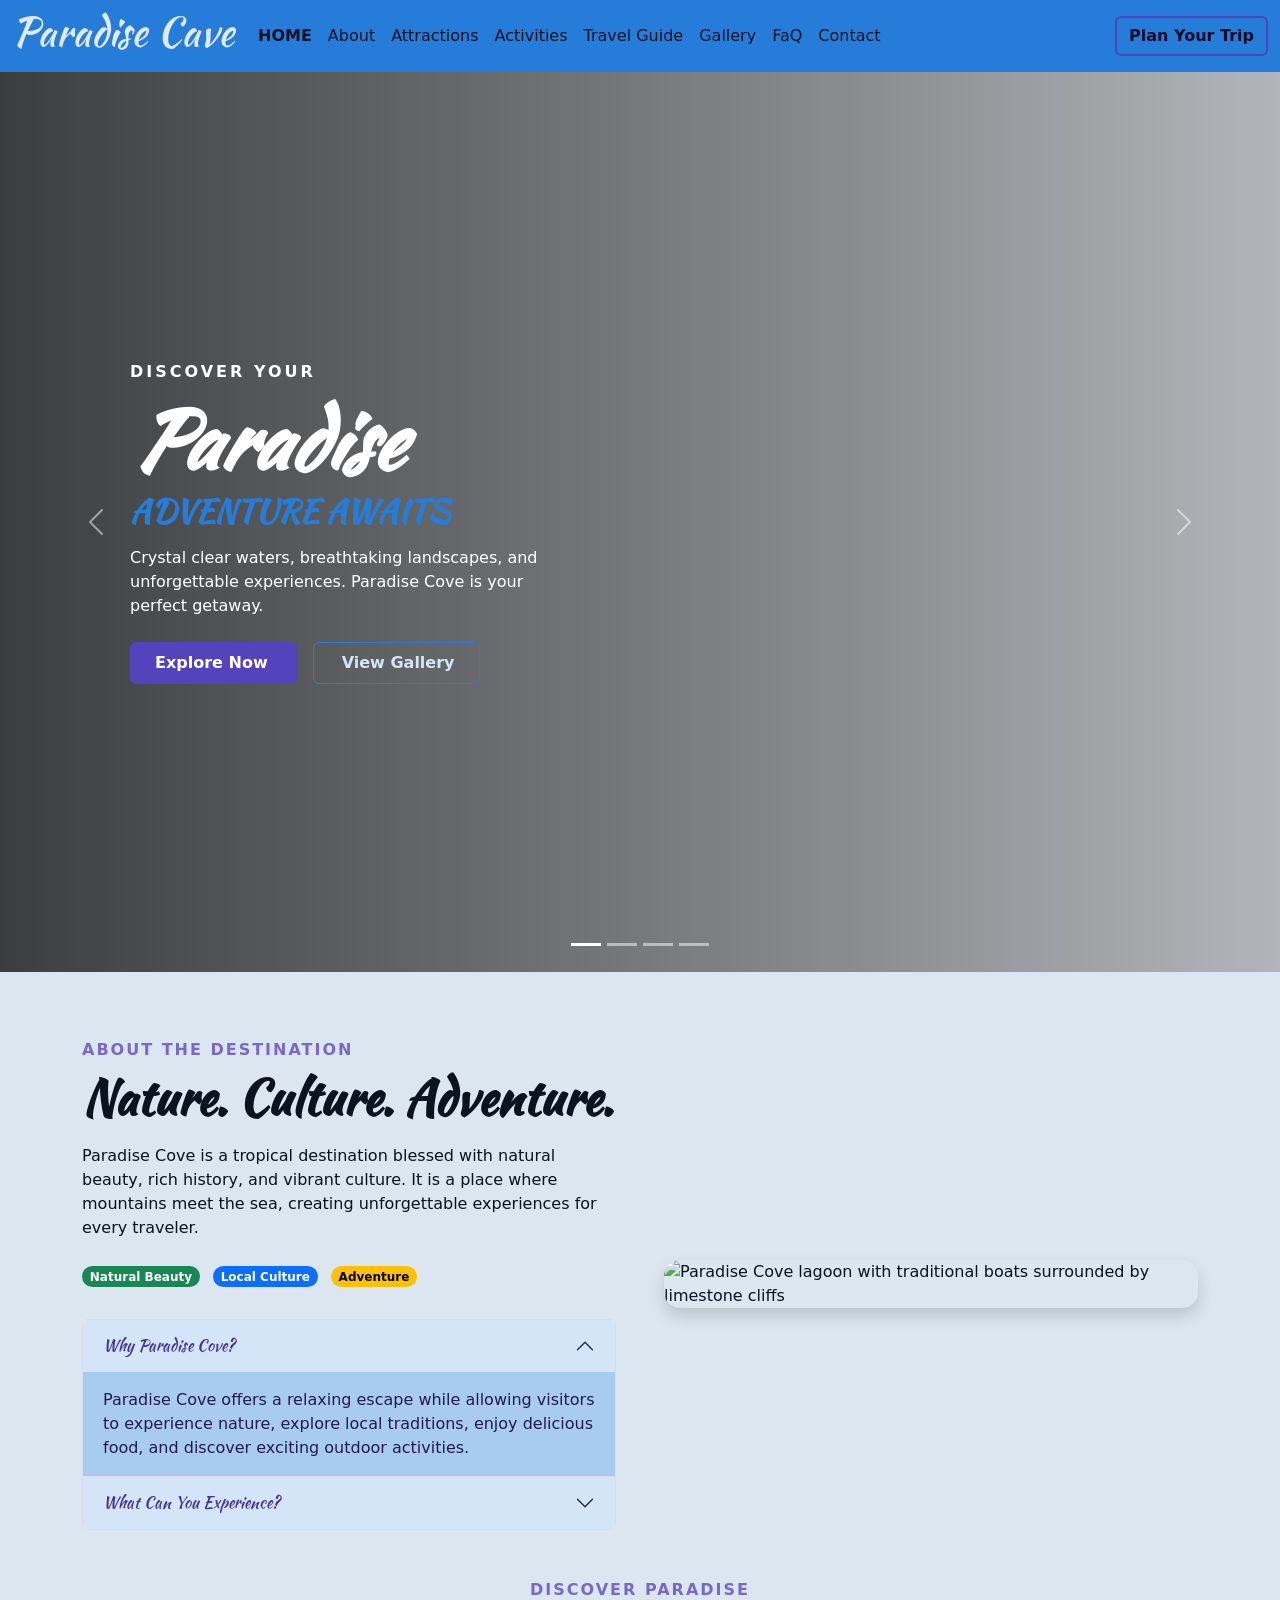
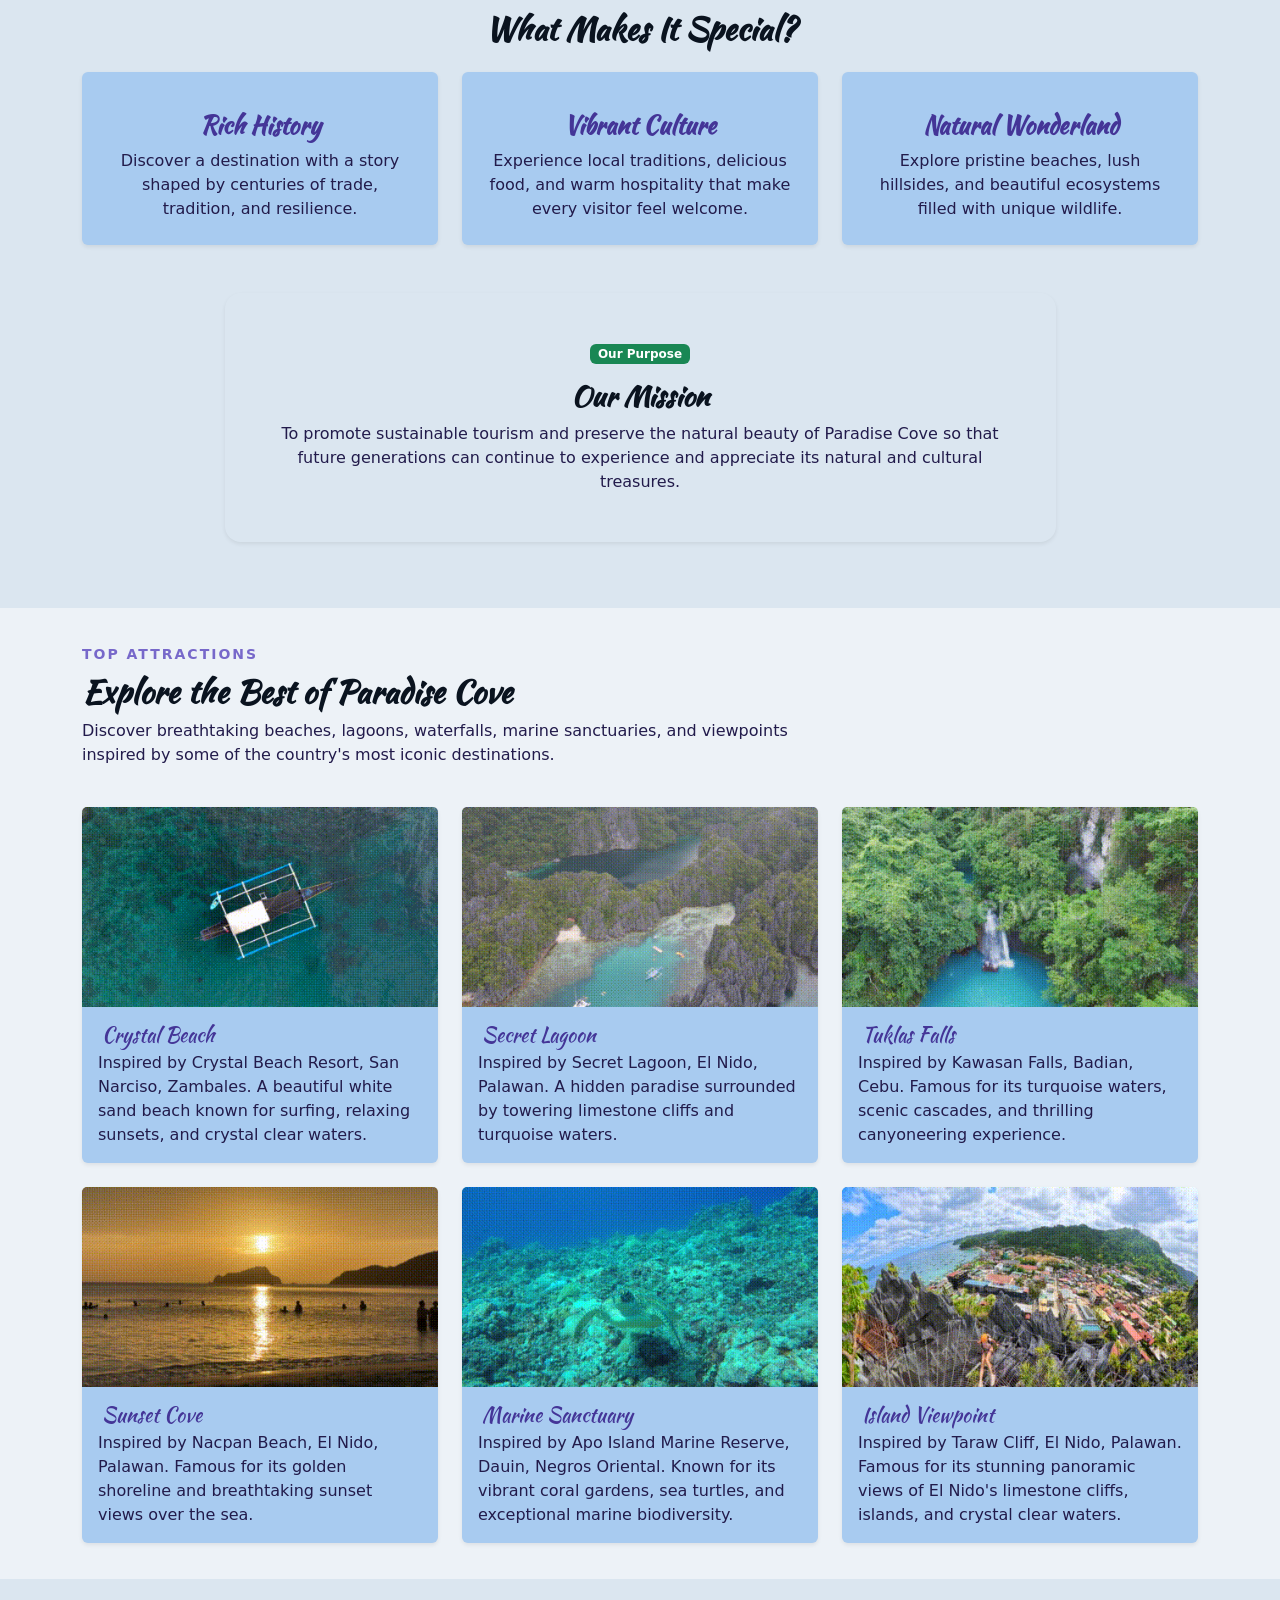
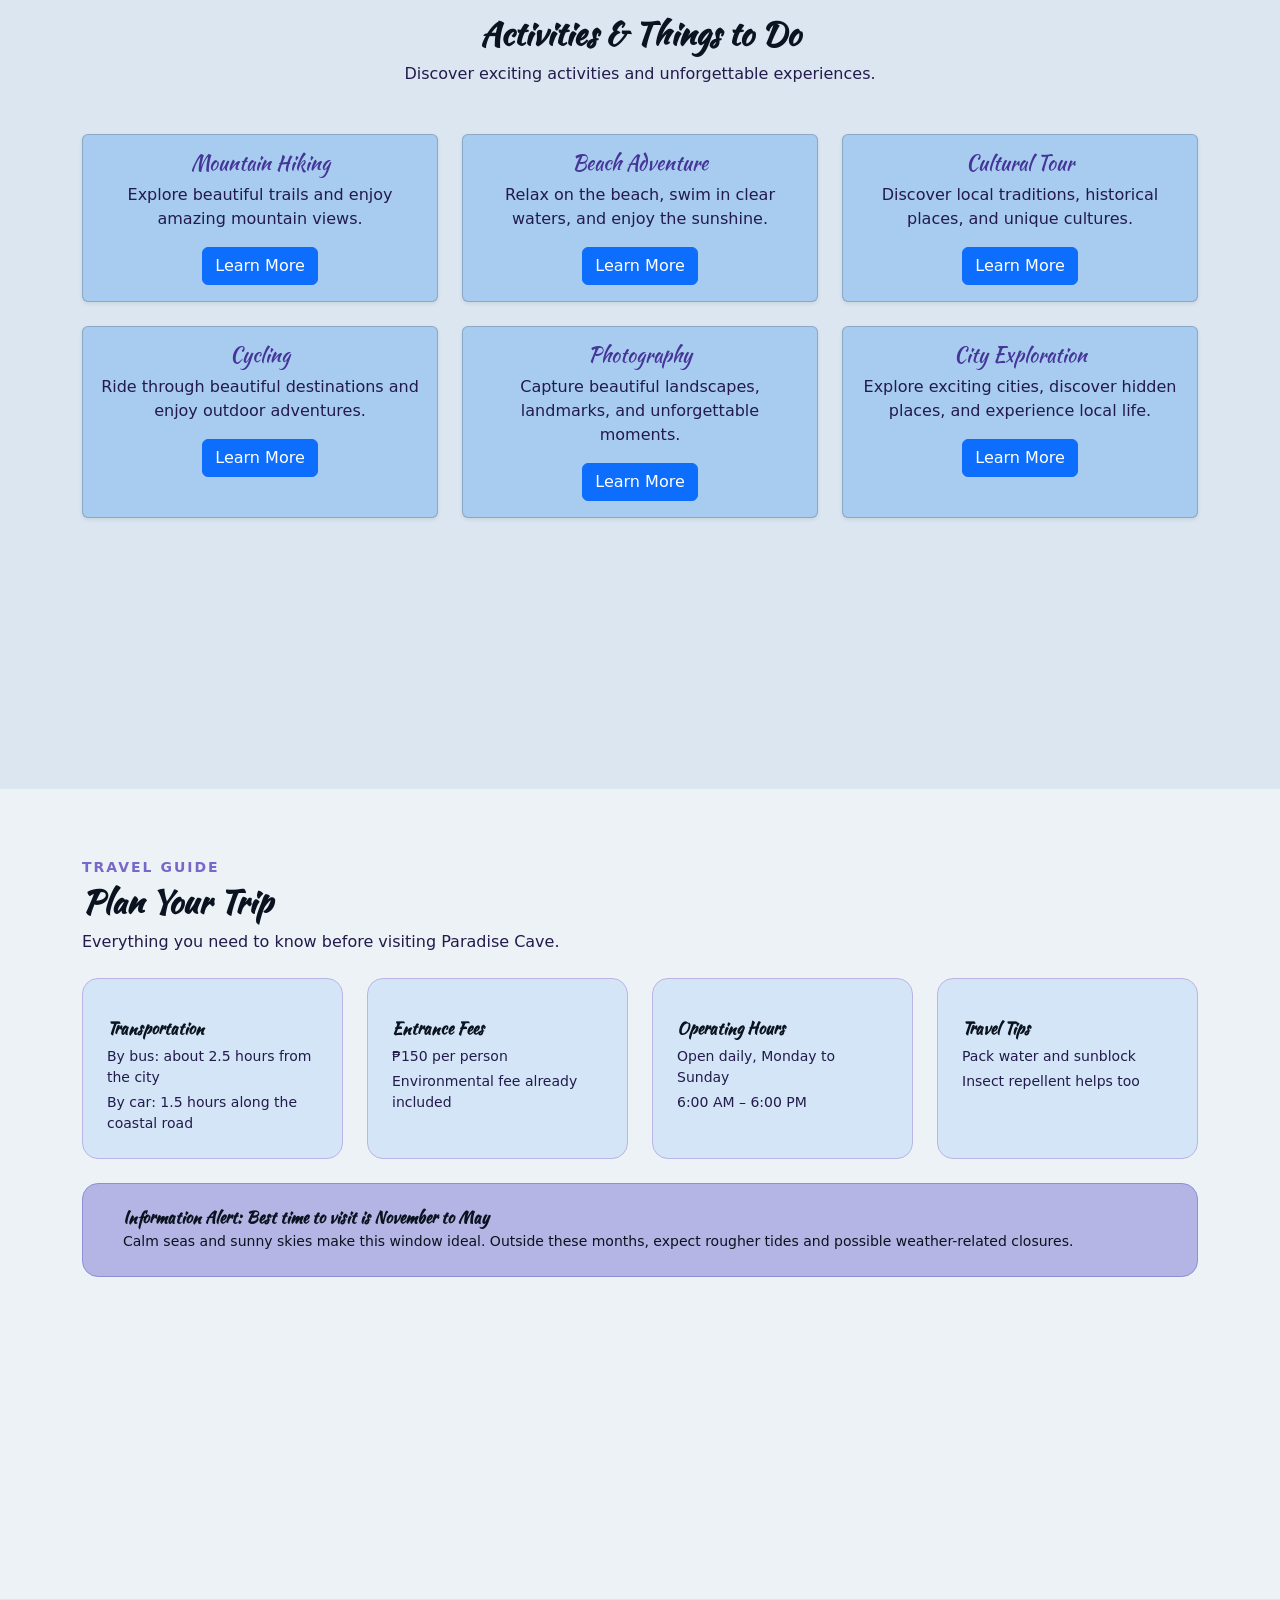
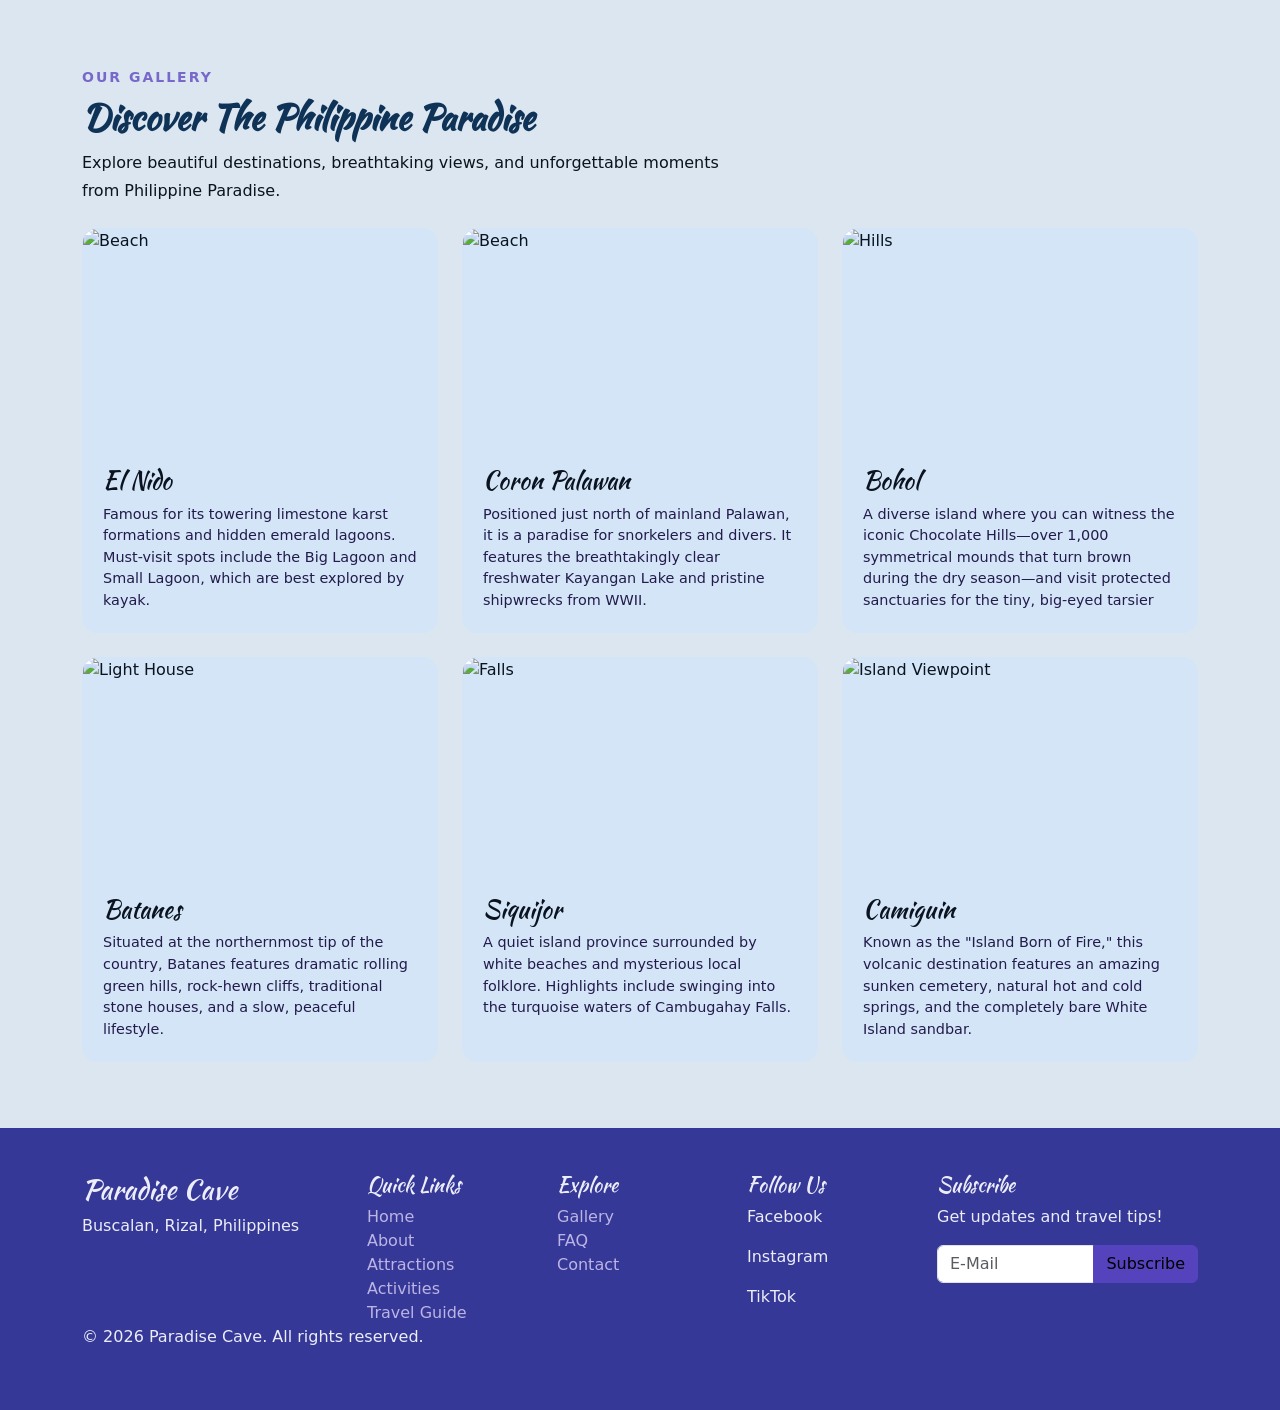
==== CCS114MidtermLabGrp2/index.html @ aa8735bf "that code push could have been anything (stressed)" ====
<!doctype html>
<html lang="en">
  <head>
    <meta charset="UTF-8" />
    <meta name="viewport" content="width=device-width, initial-scale=1.0" />
    <link
      href="https://cdn.jsdelivr.net/npm/bootstrap@5.3.8/dist/css/bootstrap.min.css"
      rel="stylesheet"
      integrity="sha384-sRIl4kxILFvY47J16cr9ZwB07vP4J8+LH7qKQnuqkuIAvNWLzeN8tE5YBujZqJLB"
      crossorigin="anonymous"
    />
    <link rel="stylesheet" href="style.css" />


    <title>TOURISM WEBSITE</title>
  </head>
  <body>


   <header class="sticky-top">
      <nav class="navbar navbar-expand-lg bg-body-tertiary">
        <div class="container-fluid">
          <!-- Brand -->
          <h1 class="brand-name">Paradise Cave</h1>


          <!-- Burger Menu -->
          <button
            class="navbar-toggler"
            type="button"
            data-bs-toggle="collapse"
            data-bs-target="#navbarSupportedContent"
            aria-controls="navbarSupportedContent"
            aria-expanded="false"
            aria-label="Toggle navigation"
          >
            <span class="navbar-toggler-icon"></span>
          </button>


          <!-- Navigation -->
          <div class="collapse navbar-collapse" id="navbarSupportedContent">
            <ul class="navbar-nav me-auto mb-2 mb-lg-0">
              <!--================================
                        NAVIGATION LINKS
                 =====================================-->


              <li class="nav-item">
                <a class="nav-link active" aria-current="page" href="#Home">
                  HOME
                </a>
              </li>


              <li class="nav-item">
                <a class="nav-link" href="#about"> About </a>
              </li>


              <li class="nav-item">
                <a class="nav-link" href="#attractions"> Attractions </a>
              </li>


              <li class="nav-item">
                <a class="nav-link" href="#activities"> Activities </a>
              </li>


              <li class="nav-item">
                <a class="nav-link" href="#travel-Guide"> Travel Guide </a>
              </li>


              <li class="nav-item">
                <a class="nav-link" href="#gallery"> Gallery </a>
              </li>


              <li class="nav-item">
                <a class="nav-link" href="#FaQ"> FaQ </a>
              </li>


              <li class="nav-item">
                <a class="nav-link" href="#contact"> Contact </a>
              </li>
            </ul>


            <!--=================================
                    BUTTON PLAN YOUR TRIP
            ======================================-->
            <button
              class="btn btn-outline-success"
              type="button"
              data-bs-toggle="modal"
              data-bs-target="#planTripModal"
            >
              Plan Your Trip
            </button>
          </div>
        </div>
      </nav>
    </header>


    <!-- PLAN YOUR TRIP MODAL -->
    <div
      class="modal fade"
      id="planTripModal"
      tabindex="-1"
      aria-labelledby="planTripModalLabel"
      aria-hidden="true"
    >
      <div class="modal-dialog modal-lg modal-dialog-centered">
        <div class="modal-content">
          <!-- Modal Header -->
          <div class="modal-header">
            <h2 class="modal-title" id="planTripModalLabel">
              <i class="bi bi-calendar-check me-1"></i>Plan Your Visit
            </h2>


            <button
              type="button"
              class="btn-close"
              data-bs-dismiss="modal"
              aria-label="Close"
            ></button>
          </div>


          <!-- Modal Body -->
          <div class="modal-body">
            <p class="text-muted mb-4">
              Plan your visit to Paradise Cave by filling out the form below.
            </p>


            <form>
              <!-- Full Name -->
              <div class="mb-3">
                <label for="fullName" class="form-label"> Full Name </label>


                <input
                  type="text"
                  class="form-control"
                  id="fullName"
                  placeholder="Enter your full name"
                  required
                />
              </div>


              <!-- Email -->
              <div class="mb-3">
                <label for="email" class="form-label"> Email Address </label>


                <input
                  type="email"
                  class="form-control"
                  id="email"
                  placeholder="example@gmail.com"
                  required
                />
              </div>


              <!-- Date and Visitors -->
              <div class="row">
                <!-- Visit Date -->
                <div class="col-md-6 mb-3">
                  <label for="visitDate" class="form-label">
                    Date of Visit
                  </label>


                  <input
                    type="date"
                    class="form-control"
                    id="visitDate"
                    required
                  />
                </div>


                <!-- Number of Visitors -->
                <div class="col-md-6 mb-3">
                  <label for="visitors" class="form-label">
                    Number of Visitors
                  </label>


                  <select class="form-select" id="visitors" required>
                    <option value="" selected disabled>Select number</option>
                    <option value="1">1 Visitor</option>
                    <option value="2">2 Visitors</option>
                    <option value="3">3 Visitors</option>
                    <option value="4">4 Visitors</option>
                    <option value="5">5 Visitors</option>
                    <option value="6">6+ Visitors</option>
                  </select>
                </div>
              </div>


              <!-- Visit Type -->
              <div class="mb-3">
                <label for="visitType" class="form-label"> Visit Type </label>


                <select class="form-select" id="visitType" required>
                  <option value="" selected disabled>Select visit type</option>
                  <option value="day-tour">Day Tour</option>
                  <option value="group-tour">Group Tour</option>
                  <option value="family-trip">Family Trip</option>
                </select>
              </div>


              <!-- Activities -->
              <div class="mb-3">
                <label class="form-label">
                  Activities You Are Interested In
                </label>


                <div class="row">
                  <!-- Mountain Hiking -->
                  <div class="col-12 col-lg-4 mb-2">
                    <div class="form-check">
                      <input
                        class="form-check-input"
                        type="checkbox"
                        value="Mountain Hiking"
                        id="mountainHiking"
                      />
                      <label class="form-check-label" for="mountainHiking">
                        Mountain Hiking
                      </label>
                    </div>
                  </div>


                  <!-- Beach Adventure -->
                  <div class="col-12 col-lg-4 mb-2">
                    <div class="form-check">
                      <input
                        class="form-check-input"
                        type="checkbox"
                        value="Beach Adventure"
                        id="beachAdventure"
                      />
                      <label class="form-check-label" for="beachAdventure">
                        Beach Adventure
                      </label>
                    </div>
                  </div>


                  <!-- Cultural Tour -->
                  <div class="col-12 col-lg-4 mb-2">
                    <div class="form-check">
                      <input
                        class="form-check-input"
                        type="checkbox"
                        value="Cultural Tour"
                        id="culturalTour"
                      />
                      <label class="form-check-label" for="culturalTour">
                        Cultural Tour
                      </label>
                    </div>
                  </div>


                  <!-- Cycling -->
                  <div class="col-12 col-lg-4 mb-2">
                    <div class="form-check">
                      <input
                        class="form-check-input"
                        type="checkbox"
                        value="Cycling"
                        id="cycling"
                      />
                      <label class="form-check-label" for="cycling">
                        Cycling
                      </label>
                    </div>
                  </div>


                  <!-- Photography -->
                  <div class="col-12 col-lg-4 mb-2">
                    <div class="form-check">
                      <input
                        class="form-check-input"
                        type="checkbox"
                        value="Photography"
                        id="photography"
                      />
                      <label class="form-check-label" for="photography">
                        Photography
                      </label>
                    </div>
                  </div>


                  <!-- City Exploration -->
                  <div class="col-12 col-lg-4 mb-2">
                    <div class="form-check">
                      <input
                        class="form-check-input"
                        type="checkbox"
                        value="City Exploration"
                        id="cityExploration"
                      />
                      <label class="form-check-label" for="cityExploration">
                        City Exploration
                      </label>
                    </div>
                  </div>
                </div>
              </div>


              <!-- Submit Button -->
              <div class="text-end">
                <button type="submit" class="btn btn-success">
                  Book Your Visit
                </button>
              </div>
            </form>
          </div>


          <!-- Modal Footer -->
          <div class="modal-footer">
            <small class="text-muted">
              Thank you for planning your visit to Paradise Cave!
            </small>
          </div>
        </div>
      </div>
    </div>

<!-- HERO CAROUSEL -->
  <section id="heroCarousel" class="carousel slide" data-bs-ride="carousel">
      <div class="carousel-indicators">
        <button
          type="button"
          data-bs-target="#heroCarousel"
          data-bs-slide-to="0"
          class="active"
        ></button>
        <button
          type="button"
          data-bs-target="#heroCarousel"
          data-bs-slide-to="1"
        ></button>
        <button
          type="button"
          data-bs-target="#heroCarousel"
          data-bs-slide-to="2"
        ></button>
        <button
          type="button"
          data-bs-target="#heroCarousel"
          data-bs-slide-to="3"
        ></button>
      </div>


<!-- First -->
      <div class="carousel-inner">
        <div class="carousel-item active">
          <div
            class="d-flex align-items-center"
            style="
              height: 100vh;
              min-height: 620px;
              background-image:
                linear-gradient(
                  90deg,
                  rgba(0, 0, 0, 0.75),
                  rgba(0, 0, 0, 0.25)
                ),
                url(&quot;https://i.pinimg.com/1200x/9f/d9/a9/9fd9a93112c286a8c7a8b8ff5684eb08.jpg&quot;);
              background-size: cover;
              background-position: center;
            "
          >
            <div class="container">
              <div class="col-lg-6 text-white ps-lg-5">
                <p
                  class="text-uppercase fw-semibold mb-2"
                  style="letter-spacing: 3px"
                >
                  Discover Your
                </p>
                <h1 class="display-1 fw-bold fst-italic mb-1">Paradise</h1>
                <h2 class="text-info text-uppercase fw-bold mb-3">
                  Adventure Awaits
                </h2>
                <p class="mb-4 col-10">
                  Crystal clear waters, breathtaking landscapes, and
                  unforgettable experiences. Paradise Cove is your perfect
                  getaway.
                </p>
                <div class="d-flex flex-wrap gap-3">
                  <a
                    href="#"
                    class="btn btn-info text-white fw-semibold px-4 py-2"
                    >Explore Now <i class="bi bi-arrow-right-short ms-1"></i
                  ></a>
                  <a
                    href="#"
                    class="btn btn-outline-light fw-semibold px-4 py-2"
                    ><i class="bi bi-play-circle me-1"></i> View Gallery</a
                  >
                </div>
              </div>
            </div>
          </div>
        </div>
<!-- Second -->
        <div class="carousel-item">
          <div
            class="d-flex align-items-center"
            style="
              height: 100vh;
              min-height: 620px;
              background-image:
                linear-gradient(
                  90deg,
                  rgba(0, 0, 0, 0.75),
                  rgba(0, 0, 0, 0.25)
                ),
                url(&quot;https://i.pinimg.com/736x/b2/21/4a/b2214a531cd3a939987dd2c19808f76a.jpg&quot;);
              background-size: cover;
              background-position: center;
            "
          >
            <div class="container">
              <div class="col-lg-6 text-white ps-lg-5">
                <p
                  class="text-uppercase fw-semibold mb-2"
                  style="letter-spacing: 3px"
                >
                  Discover Your
                </p>
                <h1 class="display-1 fw-bold fst-italic mb-1">Escape</h1>
                <h2 class="text-info text-uppercase fw-bold mb-3">
                  The Everyday
                </h2>
                <p class="mb-4 col-10">
                  Hidden coves, swaying palms, and sunsets that stay with you
                  long after you leave.
                </p>
                <div class="d-flex flex-wrap gap-3">
                  <a
                    href="#"
                    class="btn btn-info text-white fw-semibold px-4 py-2"
                    >Explore Now <i class="bi bi-arrow-right-short ms-1"></i
                  ></a>
                  <a
                    href="#"
                    class="btn btn-outline-light fw-semibold px-4 py-2"
                    ><i class="bi bi-play-circle me-1"></i> View Gallery</a
                  >
                </div>
              </div>
            </div>
          </div>
        </div>


<!-- Third -->
        <div class="carousel-item">
          <div
            class="d-flex align-items-center"
            style="
              height: 100vh;
              min-height: 620px;
              background-image:
                linear-gradient(
                  90deg,
                  rgba(0, 0, 0, 0.75),
                  rgba(0, 0, 0, 0.25)
                ),
                url(&quot;https://i.pinimg.com/1200x/45/91/43/4591437c8fe04816944a9ae5c7d2e39c.jpg&quot;);
              background-size: cover;
              background-position: center;
            "
          >
            <div class="container">
              <div class="col-lg-6 text-white ps-lg-5">
                <p
                  class="text-uppercase fw-semibold mb-2"
                  style="letter-spacing: 3px"
                >
                  Discover Your
                </p>
                <h1 class="display-1 fw-bold fst-italic mb-1">Wonder</h1>
                <h2 class="text-info text-uppercase fw-bold mb-3">
                  Explore The Coast
                </h2>
                <p class="mb-4 col-10">
                  Turquoise lagoons and limestone cliffs waiting to be explored,
                  one adventure at a time.
                </p>
                <div class="d-flex flex-wrap gap-3">
                  <a
                    href="#"
                    class="btn btn-info text-white fw-semibold px-4 py-2"
                    >Explore Now <i class="bi bi-arrow-right-short ms-1"></i
                  ></a>
                  <a
                    href="#"
                    class="btn btn-outline-light fw-semibold px-4 py-2"
                    ><i class="bi bi-play-circle me-1"></i> View Gallery</a
                  >
                </div>
              </div>
            </div>
          </div>
        </div>


<!-- Fourth -->
        <div class="carousel-item">
          <div
            class="d-flex align-items-center"
            style="
              height: 100vh;
              min-height: 620px;
              background-image:
                linear-gradient(
                  90deg,
                  rgba(0, 0, 0, 0.75),
                  rgba(0, 0, 0, 0.25)
                ),
                url(&quot;https://i.pinimg.com/1200x/18/bd/d1/18bdd13e7f1ac365ef3ff3365be092a0.jpg&quot;);
              background-size: cover;
              background-position: center;
            "
          >
            <div class="container">
              <div class="col-lg-6 text-white ps-lg-5">
                <p
                  class="text-uppercase fw-semibold mb-2"
                  style="letter-spacing: 3px"
                >
                  Discover Your
                </p>
                <h1 class="display-1 fw-bold fst-italic mb-1">Serenity</h1>
                <h2 class="text-info text-uppercase fw-bold mb-3">
                  Island Life Awaits
                </h2>
                <p class="mb-4 col-10">
                  Slow down, breathe deep, and let the island rhythm carry you
                  away.
                </p>
                <div class="d-flex flex-wrap gap-3">
                  <a
                    href="#"
                    class="btn btn-info text-white fw-semibold px-4 py-2"
                    >Explore Now <i class="bi bi-arrow-right-short ms-1"></i
                  ></a>
                  <a
                    href="#"
                    class="btn btn-outline-light fw-semibold px-4 py-2"
                    ><i class="bi bi-play-circle me-1"></i> View Gallery</a
                  >
                </div>
              </div>
            </div>
          </div>
        </div>
      </div>


      <button
        class="carousel-control-prev"
        type="button"
        data-bs-target="#heroCarousel"
        data-bs-slide="prev"
      >
        <span class="carousel-control-prev-icon"></span>
      </button>
      <button
        class="carousel-control-next"
        type="button"
        data-bs-target="#heroCarousel"
        data-bs-slide="next"
      >
        <span class="carousel-control-next-icon"></span>
      </button>
    </section>

<!-- ABOUT -->
<section id="about" class="py-5">
      <div class="container">
        <!-- ABOUT INTRO -->
        <div class="row align-items-center g-5 mb-5">
          <!-- LEFT: TEXT -->
          <div class="col-lg-6">
            <p class="sect-head eyebrow mb-2">About the Destination</p>


            <h1 class="hero-heading display-5 fw-bold mb-3">
              Nature. Culture. Adventure.
            </h1>


            <p class="hero-copy mb-4">
              Paradise Cove is a tropical destination blessed with natural
              beauty, rich history, and vibrant culture. It is a place where
              mountains meet the sea, creating unforgettable experiences for
              every traveler.
            </p>


            <!-- Bootstrap Badges -->
            <div class="mb-4">
              <span class="badge rounded-pill text-bg-success me-2 mb-2">
                Natural Beauty
              </span>


              <span class="badge rounded-pill text-bg-primary me-2 mb-2">
                Local Culture
              </span>


              <span class="badge rounded-pill text-bg-warning mb-2">
                Adventure
              </span>
            </div>


            <!-- Bootstrap Accordion -->
            <div class="accordion" id="aboutAccordion">
              <div class="accordion-item">
                <h2 class="accordion-header">
                  <button
                    class="accordion-button"
                    type="button"
                    data-bs-toggle="collapse"
                    data-bs-target="#whyVisit"
                  >
                    Why Paradise Cove?
                  </button>
                </h2>


                <div
                  id="whyVisit"
                  class="accordion-collapse collapse show"
                  data-bs-parent="#aboutAccordion"
                >
                  <div class="accordion-body">
                    Paradise Cove offers a relaxing escape while allowing
                    visitors to experience nature, explore local traditions,
                    enjoy delicious food, and discover exciting outdoor
                    activities.
                  </div>
                </div>
              </div>


              <div class="accordion-item">
                <h2 class="accordion-header">
                  <button
                    class="accordion-button collapsed"
                    type="button"
                    data-bs-toggle="collapse"
                    data-bs-target="#experience"
                  >
                    What Can You Experience?
                  </button>
                </h2>


                <div
                  id="experience"
                  class="accordion-collapse collapse"
                  data-bs-parent="#aboutAccordion"
                >
                  <div class="accordion-body">
                    Visitors can enjoy beaches, scenic landscapes, cultural
                    experiences, local cuisine, and outdoor adventures
                    surrounded by beautiful tropical scenery.
                  </div>
                </div>
              </div>
            </div>
          </div>


          <!-- RIGHT: IMAGE -->
          <div class="col-lg-6">
            <div class="hero-img-wrap">
              <img
                src="https://images.unsplash.com/photo-1518509562904-e7ef99cdcc86?auto=format&fit=crop&w=1000&q=80"
                class="img-fluid rounded-4 shadow"
                alt="Paradise Cove lagoon with traditional boats surrounded by limestone cliffs"
              />
            </div>
          </div>
        </div>


        <!-- ================= HIGHLIGHTS ================= -->
        <div class="text-center mb-4">
          <p class="sect-head eyebrow mb-2">Discover Paradise</p>
          <h2 class="fw-bold">What Makes It Special?</h2>
        </div>


        <div class="row g-4">
          <!-- HISTORY CARD -->
          <div class="col-md-4">
            <div class="card h-100 border-0 shadow-sm highlight-card">
              <div class="card-body text-center p-4">
                <div class="icon-badge mb-3">
                  <i class="bi bi-hourglass-split"></i>
                </div>


                <h4 class="card-title fw-bold">Rich History</h4>


                <p class="text-muted card-text">
                  Discover a destination with a story shaped by centuries of
                  trade, tradition, and resilience.
                </p>
              </div>
            </div>
          </div>


          <!-- CULTURE CARD -->
          <div class="col-md-4">
            <div class="card h-100 border-0 shadow-sm highlight-card">
              <div class="card-body text-center p-4">
                <div class="icon-badge mb-3">
                  <i class="bi bi-people-fill"></i>
                </div>


                <h4 class="card-title fw-bold">Vibrant Culture</h4>


                <p class="text-muted card-text">
                  Experience local traditions, delicious food, and warm
                  hospitality that make every visitor feel welcome.
                </p>
              </div>
            </div>
          </div>


          <!-- NATURE CARD -->
          <div class="col-md-4">
            <div class="card h-100 border-0 shadow-sm highlight-card">
              <div class="card-body text-center p-4">
                <div class="icon-badge mb-3">
                  <i class="bi bi-tree-fill"></i>
                </div>


                <h4 class="card-title fw-bold">Natural Wonderland</h4>


                <p class="text-muted card-text">
                  Explore pristine beaches, lush hillsides, and beautiful
                  ecosystems filled with unique wildlife.
                </p>
              </div>
            </div>
          </div>
        </div>


        <!-- ================= MISSION ================= -->
        <div class="row justify-content-center mt-5">
          <div class="col-lg-9">
            <div
              class="mission-section text-center p-4 p-md-5 rounded-4 shadow-sm"
            >
              <span class="badge text-bg-success mb-3"> Our Purpose </span>


              <h3 class="fw-bold">Our Mission</h3>


              <p class="text-muted mx-auto mb-0">
                To promote sustainable tourism and preserve the natural beauty
                of Paradise Cove so that future generations can continue to
                experience and appreciate its natural and cultural treasures.
              </p>
            </div>
          </div>
        </div>
      </div>
    </section>


 <!-- ATTRACTIONS -->

 <section class="attr" id="attractions">
      <div class="container ">
        <!-- Section heading -->
        <p class="sect-head text-uppercase small fw-semibold mb-2">
          Top Attractions
        </p>
        <div class="row mb-4">
          <div class="col-lg-8">
            <h2 class="fw-bold mb-2">Explore the Best of Paradise Cove</h2>
            <p class="text-muted">
                Discover breathtaking beaches, lagoons, waterfalls, marine sanctuaries,
                and viewpoints inspired by some of the country's most iconic destinations.
                </p>
          </div>
        </div>








        <!-- Attraction cards -->
        <div class="row g-4">
          <!-- Attraction 1 -->
          <div class="col-12 col-md-6 col-lg-4">
            <div class="card h-100 border-0 shadow-sm">
              <image
                 class="card-img-top"
                src="img/crystal-beach.gif">
            </image>
              <div class="card-body">
                <h5 class="card-title mb-1">
                  <i class="bi bi-geo-alt-fill text-info me-1"></i>Crystal Beach
                </h5>
                <p class="card-text text-muted">
                    Inspired by Crystal Beach Resort, San Narciso, Zambales.
                    A beautiful white sand beach known for surfing,
                    relaxing sunsets, and crystal clear waters.
                  </p>
              </div>
            </div>
          </div>








          <!-- Attraction 2 -->
          <div class="col-12 col-md-6 col-lg-4">
            <div class="card h-100 border-0 shadow-sm">
              <image
  class="card-img-top" src="img/secret-lagoon.gif">
</image>
              <div class="card-body">
                <h5 class="card-title mb-1">
                  <i class="bi bi-geo-alt-fill text-info me-1"></i>Secret Lagoon
                </h5>
                <p class="card-text text-muted">
                    Inspired by Secret Lagoon, El Nido, Palawan.
                    A hidden paradise surrounded by towering limestone cliffs and turquoise waters.
                  </p>
              </div>
            </div>
          </div>








          <!-- Attraction 3 -->
          <div class="col-12 col-md-6 col-lg-4">
            <div class="card h-100 border-0 shadow-sm">
              <image
                 class="card-img-top"
                src="img/kawasan-falls.gif">
            </image>
              <div class="card-body">
                <h5 class="card-title mb-1">
                  <i class="bi bi-geo-alt-fill text-info me-1"></i>Tuklas Falls
                </h5>
                <p class="card-text text-muted">
                    Inspired by Kawasan Falls, Badian, Cebu.
                    Famous for its turquoise waters, scenic cascades, and thrilling canyoneering experience.
                    </p>
              </div>
            </div>
          </div>








          <!-- Attraction 4 -->
          <div class="col-12 col-md-6 col-lg-4">
            <div class="card h-100 border-0 shadow-sm">
              <image
                 class="card-img-top"
                src="img/sunset-cove.gif">
            </image>
              <div class="card-body">
                <h5 class="card-title mb-1">
                  <i class="bi bi-geo-alt-fill text-info me-1"></i>Sunset Cove
                </h5>
                <p class="card-text text-muted">
                    Inspired by Nacpan Beach, El Nido, Palawan.
                    Famous for its golden shoreline and breathtaking sunset views over the sea.
                  </p>
              </div>
            </div>
          </div>








          <!-- Attraction 5 -->
          <div class="col-12 col-md-6 col-lg-4">
            <div class="card h-100 border-0 shadow-sm">
              <image
                 class="card-img-top"
                src="img/marine-sanctuary.gif">
            </image>
              <div class="card-body">
                <h5 class="card-title mb-1">
                  <i class="bi bi-geo-alt-fill text-info me-1"></i>Marine
                  Sanctuary
                </h5>
                <p class="card-text text-muted">
                    Inspired by Apo Island Marine Reserve, Dauin, Negros Oriental.
                    Known for its vibrant coral gardens, sea turtles, and exceptional marine biodiversity.
                    </p>
              </div>
            </div>
          </div>








          <!-- Attraction 6 -->
          <div class="col-12 col-md-6 col-lg-4">
            <div class="card h-100 border-0 shadow-sm">
              <image
                 class="card-img-top"
                src="img/island-viewpoint.gif">
            </image>
              <div class="card-body">
                <h5 class="card-title mb-1">
                  <i class="bi bi-geo-alt-fill text-info me-1"></i>Island
                  Viewpoint
                </h5>
                <p class="card-text text-muted">
                Inspired by Taraw Cliff, El Nido, Palawan.
                Famous for its stunning panoramic views of El Nido's limestone cliffs, islands, and crystal clear waters.
                </p>
              </div>
            </div>
          </div>
        </div>
      </div>
    </section>


<!-- Activities & Things to Do -->
    <section class="act" id="activities">
      <div class="container">
        <!-- SECTION TITLE -->
        <div class="text-center mb-5">
          <h2 class="fw-bold">Activities & Things to Do</h2>
          <p class="text-muted">
            Discover exciting activities and unforgettable experiences.
          </p>
        </div>
        <div class="row g-4">
          <!-- ================= ACTIVITY 1 ================= -->
          <div class="col-12 col-sm-6 col-lg-4">
            <div class="card h-100 shadow-sm">
              <div class="card-body text-center">
                <i class="bi bi-compass fs-1 mb-3"></i>
                <h5 class="card-title">Mountain Hiking</h5>
                <p class="text-muted">
                  Explore beautiful trails and enjoy amazing mountain views.
                </p>
                <button
                  type="button"
                  class="btn btn-primary"
                  data-bs-toggle="modal"
                  data-bs-target="#hikingModal"
                >
                  Learn More
                </button>
              </div>
            </div>
          </div>
          <!-- ================= ACTIVITY 2 ================= -->
          <div class="col-12 col-sm-6 col-lg-4">
            <div class="card h-100 shadow-sm">
              <div class="card-body text-center">
                <i class="bi bi-water fs-1 mb-3"></i>
                <h5 class="card-title">Beach Adventure</h5>
                <p class="text-muted">
                  Relax on the beach, swim in clear waters, and enjoy the
                  sunshine.
                </p>
                <button
                  type="button"
                  class="btn btn-primary"
                  data-bs-toggle="modal"
                  data-bs-target="#beachModal"
                >
                  Learn More
                </button>
              </div>
            </div>
          </div>
          <!-- ================= ACTIVITY 3 ================= -->
          <div class="col-12 col-sm-6 col-lg-4">
            <div class="card h-100 shadow-sm">
              <div class="card-body text-center">
                <i class="bi bi-building fs-1 mb-3"></i>
                <h5 class="card-title">Cultural Tour</h5>
                <p class="text-muted">
                  Discover local traditions, historical places, and unique
                  cultures.
                </p>
                <button
                  type="button"
                  class="btn btn-primary"
                  data-bs-toggle="modal"
                  data-bs-target="#cultureModal"
                >
                  Learn More
                </button>
              </div>
            </div>
          </div>
          <!-- ================= ACTIVITY 4 ================= -->
          <div class="col-12 col-sm-6 col-lg-4">
            <div class="card h-100 shadow-sm">
              <div class="card-body text-center">
                <i class="bi bi-bicycle fs-1 mb-3"></i>
                <h5 class="card-title">Cycling</h5>
                <p class="text-muted">
                  Ride through beautiful destinations and enjoy outdoor
                  adventures.
                </p>
                <button
                  type="button"
                  class="btn btn-primary"
                  data-bs-toggle="modal"
                  data-bs-target="#cyclingModal"
                >
                  Learn More
                </button>
              </div>
            </div>
          </div>
          <!-- ================= ACTIVITY 5 ================= -->
          <div class="col-12 col-sm-6 col-lg-4">
            <div class="card h-100 shadow-sm">
              <div class="card-body text-center">
                <i class="bi bi-camera fs-1 mb-3"></i>
                <h5 class="card-title">Photography</h5>
                <p class="text-muted">
                  Capture beautiful landscapes, landmarks, and unforgettable
                  moments.
                </p>
                <button
                  type="button"
                  class="btn btn-primary"
                  data-bs-toggle="modal"
                  data-bs-target="#photographyModal"
                >
                  Learn More
                </button>
              </div>
            </div>
          </div>
          <!-- ================= ACTIVITY 6 ================= -->
          <div class="col-12 col-sm-6 col-lg-4">
            <div class="card h-100 shadow-sm">
              <div class="card-body text-center">
                <i class="bi bi-compass fs-1 mb-3"></i>
                <h5 class="card-title">City Exploration</h5>
                <p class="text-muted">
                  Explore exciting cities, discover hidden places, and
                  experience local life.
                </p>
                <button
                  type="button"
                  class="btn btn-primary"
                  data-bs-toggle="modal"
                  data-bs-target="#cityModal"
                >
                  Learn More
                </button>
              </div>
            </div>
          </div>
        </div>
      </div>
    </section>
    <!-- MOUNTAIN HIKING MODAL -->
    <div
      class="modal fade"
      id="hikingModal"
      tabindex="-1"
      aria-labelledby="hikingModalLabel"
      aria-hidden="true"
    >
      <div class="modal-dialog modal-lg modal-dialog-centered">
        <div class="modal-content activity-modal">
          <!-- Modal Header -->
          <div class="modal-header">
            <h5 class="modal-title fw-bold" id="hikingModalLabel">
              <i class="bi bi-compass me-2"></i>
              Mountain Hiking
            </h5>


            <button
              type="button"
              class="btn-close"
              data-bs-dismiss="modal"
              aria-label="Close"
            ></button>
          </div>


          <!-- Modal Body -->
          <div class="modal-body">
            <!-- Activity Image -->
            <img
              src="images/mountain-hiking.jpg"
              class="img-fluid rounded activity-image mb-4"
              alt="Mountain Hiking"
            />


            <!-- About -->
            <h5 class="fw-bold">About This Activity</h5>


            <p class="text-muted">
              Explore beautiful mountain trails and enjoy breathtaking views of
              Paradise Cave. This activity is perfect for visitors who enjoy
              nature, adventure, and outdoor exploration.
            </p>


            <!-- Activities Offered -->
            <h5 class="fw-bold mt-4">Activities Offered</h5>


            <div class="offer-box">
              <i class="bi bi-check-circle-fill"></i>


              <span>
                Scenic mountain trails, beautiful viewpoints, nature walks, and
                outdoor adventures.
              </span>
            </div>
          </div>


          <!-- Modal Footer -->
          <div class="modal-footer">
            <button
              type="button"
              class="btn btn-secondary"
              data-bs-dismiss="modal"
            >
              Close
            </button>


            <button
              type="button"
              class="btn btn-success"
              data-bs-dismiss="modal"
              data-bs-toggle="modal"
              data-bs-target="#planTripModal"
            >
              <i class="bi bi-calendar-check me-1"></i>
              Plan Your Visit
            </button>
          </div>
        </div>
      </div>
    </div>
    <!-- BEACH ADVENTURE MODAL -->
    <div
      class="modal fade"
      id="beachModal"
      tabindex="-1"
      aria-labelledby="beachModalLabel"
      aria-hidden="true"
    >
      <div class="modal-dialog modal-lg modal-dialog-centered">
        <div class="modal-content activity-modal">
          <div class="modal-header">
            <h5 class="modal-title fw-bold" id="beachModalLabel">
              <i class="bi bi-water me-2"></i>
              Beach Adventure
            </h5>


            <button
              type="button"
              class="btn-close"
              data-bs-dismiss="modal"
              aria-label="Close"
            ></button>
          </div>


          <div class="modal-body">
            <img
              src="images/beach-adventure.jpg"
              class="img-fluid rounded activity-image mb-4"
              alt="Beach Adventure"
            />


            <h5 class="fw-bold">About This Activity</h5>


            <p class="text-muted">
              Spend a relaxing day at the beach, swim in clear waters, and enjoy
              the beautiful tropical scenery. It is a great activity for
              families and friends.
            </p>


            <h5 class="fw-bold mt-4">Activities Offered</h5>


            <div class="offer-box">
              <i class="bi bi-check-circle-fill"></i>


              <span>
                Swimming, water activities, relaxing on the beach, coastal
                sightseeing, and sunset viewing.
              </span>
            </div>
          </div>


          <div class="modal-footer">
            <button
              type="button"
              class="btn btn-secondary"
              data-bs-dismiss="modal"
            >
              Close
            </button>


            <button
              type="button"
              class="btn btn-success"
              data-bs-dismiss="modal"
              data-bs-toggle="modal"
              data-bs-target="#planTripModal"
            >
              <i class="bi bi-calendar-check me-1"></i>
              Plan Your Visit
            </button>
          </div>
        </div>
      </div>
    </div>
    <!-- CULTURAL TOUR MODAL -->
    <div
      class="modal fade"
      id="cultureModal"
      tabindex="-1"
      aria-labelledby="cultureModalLabel"
      aria-hidden="true"
    >
      <div class="modal-dialog modal-lg modal-dialog-centered">
        <div class="modal-content activity-modal">
          <div class="modal-header">
            <h5 class="modal-title fw-bold" id="cultureModalLabel">
              <i class="bi bi-building me-2"></i>
              Cultural Tour
            </h5>


            <button
              type="button"
              class="btn-close"
              data-bs-dismiss="modal"
              aria-label="Close"
            ></button>
          </div>


          <div class="modal-body">
            <img
              src="images/cultural-tour.jpg"
              class="img-fluid rounded activity-image mb-4"
              alt="Cultural Tour"
            />


            <h5 class="fw-bold">About This Activity</h5>


            <p class="text-muted">
              Discover the history, traditions, and local culture of the
              destination. Learn about the people, places, and stories that make
              the area unique.
            </p>


            <h5 class="fw-bold mt-4">Activities Offered</h5>


            <div class="offer-box">
              <i class="bi bi-check-circle-fill"></i>


              <span>
                Historical sightseeing, cultural landmarks, local traditions,
                local food, and cultural experiences.
              </span>
            </div>
          </div>


          <div class="modal-footer">
            <button
              type="button"
              class="btn btn-secondary"
              data-bs-dismiss="modal"
            >
              Close
            </button>


            <button
              type="button"
              class="btn btn-success"
              data-bs-dismiss="modal"
              data-bs-toggle="modal"
              data-bs-target="#planTripModal"
            >
              <i class="bi bi-calendar-check me-1"></i>
              Plan Your Visit
            </button>
          </div>
        </div>
      </div>
    </div>
    <!-- PHOTOGRAPHY MODAL -->
    <div
      class="modal fade"
      id="cyclingModal"
      tabindex="-1"
      aria-labelledby="cyclingModalLabel"
      aria-hidden="true"
    >
      <div class="modal-dialog modal-lg modal-dialog-centered">
        <div class="modal-content activity-modal">
          <div class="modal-header">
            <h5 class="modal-title fw-bold" id="cyclingModalLabel">
              <i class="bi bi-bicycle me-2"></i>
              Cycling
            </h5>


            <button
              type="button"
              class="btn-close"
              data-bs-dismiss="modal"
              aria-label="Close"
            ></button>
          </div>


          <div class="modal-body">
            <img
              src="images/cycling.jpg"
              class="img-fluid rounded activity-image mb-4"
              alt="Cycling"
            />


            <h5 class="fw-bold">About This Activity</h5>


            <p class="text-muted">
              Ride through scenic destinations and enjoy an active way to
              explore the beautiful surroundings. Cycling is a fun option for
              visitors who love outdoor adventures.
            </p>


            <h5 class="fw-bold mt-4">Activities Offered</h5>


            <div class="offer-box">
              <i class="bi bi-check-circle-fill"></i>


              <span>
                Bicycle rental, scenic cycling routes, guided rides, nature
                trails, and outdoor exploration.
              </span>
            </div>
          </div>


          <div class="modal-footer">
            <button
              type="button"
              class="btn btn-secondary"
              data-bs-dismiss="modal"
            >
              Close
            </button>


            <button
              type="button"
              class="btn btn-success"
              data-bs-dismiss="modal"
              data-bs-toggle="modal"
              data-bs-target="#planTripModal"
            >
              <i class="bi bi-calendar-check me-1"></i>
              Plan Your Visit
            </button>
          </div>
        </div>
      </div>
    </div>
    <!-- CITY EXPLORATION MODAL -->
    <div
      class="modal fade"
      id="photographyModal"
      tabindex="-1"
      aria-labelledby="photographyModalLabel"
      aria-hidden="true"
    >
      <div class="modal-dialog modal-lg modal-dialog-centered">
        <div class="modal-content activity-modal">
          <div class="modal-header">
            <h5 class="modal-title fw-bold" id="photographyModalLabel">
              <i class="bi bi-camera me-2"></i>
              Photography
            </h5>


            <button
              type="button"
              class="btn-close"
              data-bs-dismiss="modal"
              aria-label="Close"
            ></button>
          </div>


          <div class="modal-body">
            <!-- Photography Image -->
            <img
              src="images/photography.jpg"
              class="img-fluid rounded activity-image mb-4"
              alt="Photography"
            />


            <!-- About -->
            <h5 class="fw-bold">About This Activity</h5>


            <p class="text-muted">
              Capture beautiful landscapes, landmarks, wildlife, and
              unforgettable moments during your visit. Photography is a great
              way to preserve your travel memories.
            </p>


            <!-- Activities Offered -->
            <h5 class="fw-bold mt-4">Activities Offered</h5>


            <div class="offer-box">
              <i class="bi bi-check-circle-fill"></i>


              <span>
                Scenic photo spots, nature photography, landmark photography,
                wildlife photography, and sunset photography.
              </span>
            </div>
          </div>


          <div class="modal-footer">
            <button
              type="button"
              class="btn btn-secondary"
              data-bs-dismiss="modal"
            >
              Close
            </button>


            <button
              type="button"
              class="btn btn-success"
              data-bs-dismiss="modal"
              data-bs-toggle="modal"
              data-bs-target="#planTripModal"
            >
              <i class="bi bi-calendar-check me-1"></i>
              Plan Your Visit
            </button>
          </div>
        </div>
      </div>
    </div>
    <!-- ============================================================ -->
    <div
      class="modal fade"
      id="cityModal"
      tabindex="-1"
      aria-labelledby="cityModalLabel"
      aria-hidden="true"
    >
      <div class="modal-dialog modal-lg modal-dialog-centered">
        <div class="modal-content activity-modal">
          <div class="modal-header">
            <h5 class="modal-title fw-bold" id="cityModalLabel">
              <i class="bi bi-compass me-2"></i>
              City Exploration
            </h5>


            <button
              type="button"
              class="btn-close"
              data-bs-dismiss="modal"
              aria-label="Close"
            ></button>
          </div>


          <div class="modal-body">
            <img
              src="images/city-exploration.jpg"
              class="img-fluid rounded activity-image mb-4"
              alt="City Exploration"
            />


            <h5 class="fw-bold">About This Activity</h5>


            <p class="text-muted">
              Explore exciting places, discover hidden destinations, and
              experience the local lifestyle. This activity is perfect for
              visitors who enjoy sightseeing and discovering new places.
            </p>


            <h5 class="fw-bold mt-4">Activities Offered</h5>


            <div class="offer-box">
              <i class="bi bi-check-circle-fill"></i>


              <span>
                Local sightseeing, landmark visits, local markets, food trips,
                hidden destinations, and cultural experiences.
              </span>
            </div>
          </div>


          <div class="modal-footer">
            <button
              type="button"
              class="btn btn-secondary"
              data-bs-dismiss="modal"
            >
              Close
            </button>


            <button
              type="button"
              class="btn btn-success"
              data-bs-dismiss="modal"
              data-bs-toggle="modal"
              data-bs-target="#planTripModal"
            >
              <i class="bi bi-calendar-check me-1"></i>
              Plan Your Visit
            </button>
          </div>
        </div>
      </div>
    </div>

<!-- TRAVEL GUIDE -->

    <section id="travel-Guide" class="py-5 travel-guide">
      <div class="container align-items-center">

        <span class="sect-head text-uppercase small fw-semibold">Travel Guide</span>
        <h2 class="fw-bold mt-1 mb-2">Plan Your Trip</h2>
        <p class="text-muted mb-4">Everything you need to know before visiting Paradise Cave.</p>

        <div class="row g-4">

          <div class="col-sm-6 col-lg-3">
            <div class="guide-card h-100 p-4 rounded-4">
              <i class="bi bi-signpost-2 guide-icon"></i>
              <h6 class="fw-bold mt-3 mb-2">Transportation</h6>
              <p class="small text-muted mb-1">By bus: about 2.5 hours from the city</p>
              <p class="small text-muted mb-0">By car: 1.5 hours along the coastal road</p>
            </div>
          </div>

          <div class="col-sm-6 col-lg-3">
            <div class="guide-card h-100 p-4 rounded-4">
              <i class="bi bi-ticket-perforated guide-icon"></i>
              <h6 class="fw-bold mt-3 mb-2">Entrance Fees</h6>
              <p class="small text-muted mb-1">₱150 per person</p>
              <p class="small text-muted mb-0">Environmental fee already included</p>
            </div>
          </div>

          <div class="col-sm-6 col-lg-3">
            <div class="guide-card h-100 p-4 rounded-4">
              <i class="bi bi-clock guide-icon"></i>
              <h6 class="fw-bold mt-3 mb-2">Operating Hours</h6>
              <p class="small text-muted mb-1">Open daily, Monday to Sunday</p>
              <p class="small text-muted mb-0">6:00 AM – 6:00 PM</p>
            </div>
          </div>

          <div class="col-sm-6 col-lg-3">
            <div class="guide-card h-100 p-4 rounded-4">
              <i class="bi bi-backpack2 guide-icon"></i>
              <h6 class="fw-bold mt-3 mb-2">Travel Tips</h6>
              <p class="small text-muted mb-1">Pack water and sunblock</p>
              <p class="small text-muted mb-0">Insect repellent helps too</p>
            </div>
          </div>

        </div>

        <!-- Information Alert — seasonal advisory, separated from the fact cards -->
        <div class="info-alert d-flex align-items-start gap-3 mt-4 p-4 rounded-4">
          <i class="bi bi-info-circle-fill info-alert-icon"></i>
          <div>
            <h6 class="fw-bold mb-1">Information Alert: Best time to visit is November to May</h6>
            <p class="small mb-0">Calm seas and sunny skies make this window ideal. Outside these months, expect rougher tides and possible weather-related closures.</p>
          </div>
        </div>

      </div>
    </section>



<!-- ================= GALLERY SECTION ================= -->
<section id="gallery" class="gallery-section py-5">
    <div class="container">


        <!-- Gallery Header -->
        <div class="gallery-heading mb-4">
            <small class="sect-head text-uppercase">Our Gallery</small>
            <h2>Discover The Philippine Paradise</h2>
            <p>
                Explore beautiful destinations, breathtaking views,
                and unforgettable moments from Philippine Paradise.
            </p>
        </div>


        <!-- Bootstrap Responsive Grid -->
        <div class="row g-4">


            <!-- Gallery Item 1 -->
            <div class="col-12 col-sm-6 col-lg-4">
                <div class="gallery-card">
                    <div class="image-wrapper">
                        <img src="https://encrypted-tbn0.gstatic.com/images?q=tbn:ANd9GcTSBaeCkDsu6jCQd04XSVc0-sZwryfOfcWOlYhCw7p5xg&s=10"
                             alt="Beach"
                             class="img-fluid">
                    </div>


                    <div class="gallery-info">
                        <h4>El Nido</h4>
                        <p> Famous for its towering limestone karst formations and hidden emerald lagoons.
                             Must-visit spots include the Big Lagoon and Small Lagoon,
                             which are best explored by kayak.</p>
                    </div>
                </div>
            </div>


            <!-- Gallery Item 2 -->
            <div class="col-12 col-sm-6 col-lg-4">
                <div class="gallery-card">
                    <div class="image-wrapper">
                        <img src="https://encrypted-tbn0.gstatic.com/images?q=tbn:ANd9GcSySuBCd8R_bSAKFHMliOPrYtohn4LmjIoFrokl2RcR4A&s=10"
                             alt="Beach"
                             class="img-fluid">
                    </div>


                    <div class="gallery-info">
                        <h4>Coron Palawan</h4>
                        <p> Positioned just north of mainland Palawan, it is a paradise for snorkelers and divers.
                             It features the breathtakingly clear freshwater Kayangan Lake and pristine shipwrecks from WWII.</p>
                    </div>
                </div>
            </div>


            <!-- Gallery Item 3 -->
            <div class="col-12 col-sm-6 col-lg-4">
                <div class="gallery-card">
                    <div class="image-wrapper">
                        <img src="https://encrypted-tbn0.gstatic.com/images?q=tbn:ANd9GcTgttLx-d7rR_yX3uMIP8QBHt4opFoY0MDmeoEICtTgpg&s=10"
                             alt="Hills"
                             class="img-fluid">
                    </div>


                    <div class="gallery-info">
                        <h4>Bohol</h4>
                        <p>A diverse island where you can witness the iconic Chocolate Hills—over 1,000 symmetrical mounds that turn brown during the dry season—and visit protected sanctuaries for the tiny, big-eyed tarsier</p>
                    </div>
                </div>
            </div>


            <!-- Gallery Item 4 -->
            <div class="col-12 col-sm-6 col-lg-4">
                <div class="gallery-card">
                    <div class="image-wrapper">
                        <img src="https://encrypted-tbn0.gstatic.com/images?q=tbn:ANd9GcRP0PcaDzDNgjYyLBVlM5qaT6yezWtpcUvPFH_RMBd4bw&s=10"
                             alt="Light House"
                             class="img-fluid">
                    </div>


                    <div class="gallery-info">
                        <h4>Batanes</h4>
                        <p>Situated at the northernmost tip of the country, Batanes features dramatic rolling green hills, rock-hewn cliffs, traditional stone houses, and a slow, peaceful lifestyle.</p>
                    </div>
                </div>
            </div>


            <!-- Gallery Item 5 -->
            <div class="col-12 col-sm-6 col-lg-4">
                <div class="gallery-card">
                    <div class="image-wrapper">
                        <img src="https://encrypted-tbn0.gstatic.com/images?q=tbn:ANd9GcS8aBJURvVz-wQ01I91V_7FuUb-1d_9eob0trDnTe_-7Q&s=10"
                             alt="Falls"
                             class="img-fluid">
                    </div>


                    <div class="gallery-info">
                        <h4>Siquijor</h4>
                        <p> A quiet island province surrounded by white beaches and mysterious local folklore. Highlights include swinging into the turquoise waters of Cambugahay Falls.</p>
                    </div>
                </div>
            </div>


            <!-- Gallery Item 6 -->
            <div class="col-12 col-sm-6 col-lg-4">
                <div class="gallery-card">
                    <div class="image-wrapper">
                        <img src="https://encrypted-tbn0.gstatic.com/images?q=tbn:ANd9GcSkCJ5D_qktDPu2BFOWXLbEbePHTC8rqNByYUHUhkL1bg&s=10"
                             alt="Island Viewpoint"
                             class="img-fluid">
                    </div>


                    <div class="gallery-info">
                        <h4>Camiguin</h4>
                        <p> Known as the "Island Born of Fire," this volcanic destination features an amazing sunken cemetery, natural hot and cold springs, and the completely bare White Island sandbar.</p>
                    </div>
                </div>
            </div>


        </div>
    </div>
</section>

<footer>
  <div class="container">
    <div class="row">


      <div class="col-lg-3">
        <h3>Paradise Cave</h3>
        <p>Buscalan, Rizal, Philippines</p>
      </div>


      <div class="col-lg-2">
        <h5>Quick Links</h5>
        <a href="#Home">Home</a><br>
        <a href="#about">About</a><br>
        <a href="#attractions">Attractions</a><br>
        <a href="#activities">Activities</a><br>
        <a href="#travel-Guide">Travel Guide</a>
      </div>


      <div class="col-lg-2">
        <h5>Explore</h5>
        <a href="#gallery">Gallery</a><br>
        <a href="#FaQ">FAQ</a><br>
        <a href="#contact">Contact</a>
      </div>


      <div class="col-lg-2">
        <h5>Follow Us</h5>
        <p>Facebook</p>
        <p>Instagram</p>
        <p>TikTok</p>
      </div>


      <div class="col-lg-3">
        <h5>Subscribe</h5>
        <p>Get updates and travel tips!</p>
        <div class="input-group mb-3">
  <input type="text" class="form-control" placeholder="E-Mail" aria-label="E-Mail" aria-describedby="button-addon2">
  <button class="btn btn-info" type="button" id="button-addon2">Subscribe</button>
</div>
      </div>


    </div>


    <p>&copy; 2026 Paradise Cave. All rights reserved.</p>
  </div>
</footer>



    <script
      src="https://cdn.jsdelivr.net/npm/bootstrap@5.3.8/dist/js/bootstrap.bundle.min.js"
      integrity="sha384-FKyoEForCGlyvwx9Hj09JcYn3nv7wiPVlz7YYwJrWVcXK/BmnVDxM+D2scQbITxI"
      crossorigin="anonymous"
    ></script>
  </body>
</html>
---- CCS114MidtermLabGrp2/style.css ----
@import url('https://fonts.googleapis.com/css2?family=Kaushan+Script&family=Outfit:wght@100..900&display=swap');




* {
  box-sizing: border-box;
  margin: 0;
  padding: 0;
}
@media (prefers-color-scheme: light) {
  :root {
    --text: rgb(10, 19, 31);


    --background-50: rgb(237, 242, 247);
    --background-100: rgb(219, 230, 240);
    --background-200: rgb(184, 204, 224);
    --background-300: rgb(148, 178, 209);
    --background-400: rgb(112, 153, 194);
    --background-500: rgb(77, 127, 179);
    --background-600: rgb(61, 102, 143);
    --background-700: rgb(46, 76, 107);
    --background-800: rgb(31, 51, 71);
    --background-900: rgb(15, 25, 36);
    --background-950: rgb(8, 13, 18);


    --primary-50: rgb(233, 242, 251);
    --primary-100: rgb(212, 229, 247);
    --primary-200: rgb(168, 203, 240);
    --primary-300: rgb(125, 177, 232);
    --primary-400: rgb(82, 151, 224);
    --primary-500: rgb(38, 125, 217);
    --primary-600: rgb(31, 100, 173);
    --primary-700: rgb(23, 75, 130);
    --primary-800: rgb(15, 50, 87);
    --primary-900: rgb(8, 25, 43);
    --primary-950: rgb(4, 12, 22);


    --secondary-50: rgb(236, 237, 248);
    --secondary-100: rgb(217, 218, 242);
    --secondary-200: rgb(180, 181, 228);
    --secondary-300: rgb(142, 144, 215);
    --secondary-400: rgb(104, 107, 202);
    --secondary-500: rgb(66, 70, 189);
    --secondary-600: rgb(53, 56, 151);
    --secondary-700: rgb(40, 42, 113);
    --secondary-800: rgb(27, 28, 75);
    --secondary-900: rgb(13, 14, 38);
    --secondary-950: rgb(7, 7, 19);


    --accent-50: rgb(238, 236, 248);
    --accent-100: rgb(221, 217, 242);
    --accent-200: rgb(187, 180, 228);
    --accent-300: rgb(153, 142, 215);
    --accent-400: rgb(119, 104, 202);
    --accent-500: rgb(85, 66, 189);
    --accent-600: rgb(68, 53, 151);
    --accent-700: rgb(51, 40, 113);
    --accent-800: rgb(34, 27, 75);
    --accent-900: rgb(17, 13, 38);
    --accent-950: rgb(8, 7, 19);


  }
}
@media (prefers-color-scheme: dark) {
  :root {
    --text: rgb(224, 233, 245);
   
    --background-50: rgb(8, 13, 18);
    --background-100: rgb(15, 25, 36);
    --background-200: rgb(31, 51, 71);
    --background-300: rgb(46, 76, 107);
    --background-400: rgb(61, 102, 143);
    --background-500: rgb(77, 127, 179);
    --background-600: rgb(112, 153, 194);
    --background-700: rgb(148, 178, 209);
    --background-800: rgb(184, 204, 224);
    --background-900: rgb(219, 230, 240);
    --background-950: rgb(237, 242, 247);


    --primary-50: rgb(4, 12, 22);
    --primary-100: rgb(8, 25, 43);
    --primary-200: rgb(15, 50, 87);
    --primary-300: rgb(23, 75, 130);
    --primary-400: rgb(31, 100, 173);
    --primary-500: rgb(38, 125, 217);
    --primary-600: rgb(82, 151, 224);
    --primary-700: rgb(125, 177, 232);
    --primary-800: rgb(168, 203, 240);
    --primary-900: rgb(212, 229, 247);
    --primary-950: rgb(233, 242, 251);


    --secondary-50: rgb(7, 7, 19);
    --secondary-100: rgb(13, 14, 38);
    --secondary-200: rgb(27, 29, 75);
    --secondary-300: rgb(40, 43, 113);
    --secondary-400: rgb(53, 58, 151);
    --secondary-500: rgb(66, 72, 189);
    --secondary-600: rgb(104, 109, 202);
    --secondary-700: rgb(142, 145, 215);
    --secondary-800: rgb(180, 182, 228);
    --secondary-900: rgb(217, 218, 242);
    --secondary-950: rgb(236, 237, 248);


    --accent-50: rgb(8, 7, 19);
    --accent-100: rgb(17, 13, 38);
    --accent-200: rgb(34, 27, 75);
    --accent-300: rgb(51, 40, 113);
    --accent-400: rgb(68, 53, 151);
    --accent-500: rgb(85, 66, 189);
    --accent-600: rgb(119, 104, 202);
    --accent-700: rgb(153, 142, 215);
    --accent-800: rgb(187, 180, 228);
    --accent-900: rgb(221, 217, 242);
    --accent-950: rgb(238, 236, 248);


  }
}






h1, h2, h3, h4, h5, h6 {
  font-family: "Kaushan Script", cursive;
  font-weight: 400;
  font-style: normal;
}




html {
  font-family: "Outfit", sans-serif;
  font-optical-sizing: auto;
  font-weight: 400;
  font-style: normal;
  background-color: var(--background-50);
}
body {
  color: var(--text);
}


.bg-body-tertiary {
  background-color: var(--primary-500) !important;
  color: var(--text);
  .brand-name{
    color: #e0e9f5;
    margin-inline-end: 1rem;
  }
}
.navbar-toggler{
  .navbar-toggler-icon {border-color: var(--accent)!important;}
   
}
.nav-item{
  .nav-link{
    color: var(--text);
  }
  .nav-link.active{
    color: var(--secondary);
    font-weight: 600;
  }
}
.btn-outline-success{
  color: var(--accent-900);
  border-color: var(--accent-500);
  border-width: 2px;
  font-weight: 600;
}
.btn-outline-success:hover{
    color: var(--text);
    border-color: var(--accent-500);
    background-color: var(--accent-500);
  }
  .btn-outline-success:active{
    color: var(--text)!important;
    border-color: var(--accent-400)!important;
    background-color: var(--accent-400)!important;
  }
.btn-outline-info{
  border: 3px solid !important;
  color: var(--accent-800)!important;
  border-color: var(--accent-800)!important;
  font-weight: 600;
}
.btn-outline-info:hover{
  color: var(--accent-900)!important;
  border-color: var(--accent-500)!important;
  background-color: var(--accent-500)!important;
}
.btn-info{
  background-color: var(--accent-500);
  border-color: var(--accent-500);
}
.btn-info:hover{
  background-color: var(--accent-600);
  border-color: var(--accent-600);
}


.btn-outline-light{
  color: #d4e5f7!important;
  border-color: var(--primary-500)!important;
}
.btn-outline-light:hover{
  color: var(--primary-900)!important;
  border-color: var(--primary-500)!important;
  background-color: var(--primary-500)!important;
}


.sect-head{
        color: var(--accent-400);
        font-weight: 700!important;
        text-transform: uppercase!important;
        letter-spacing: 2px;
      }


.text-info{
  color: var(--primary-500)!important;
}
.text-muted{
  color:var(--accent-800)!important;
}
section{
  min-height: 90vh;
  background-color: var(--background-50);
  padding-top: 2vh;
  padding-bottom: 2vh;
  color: var(--text);
}
section:first-of-type{
  padding:0vh;
  padding-bottom: 0vh;
}
section:nth-child(2n) {
  background-color: var(--background-100);
}
section .container {
  padding-top: 2vh;
  padding-bottom: 2vh;
}
.icon-badge svg{
  fill: var(--accent-400)
}


.accordion-item{
  border-color: var(--accent-100);
  .accordion-header{
    border-color: var(--accent-100);
  }
  .accordion-button{
    background-color: var(--primary-100);
    color: var(--accent-600);;
  }
 
}
.accordion-body{
  background-color: var(--primary-200);
  border-color: var(--accent-100);
  color:var(--accent-800)!important;
}


.card{
  background-color: var(--primary-200);
  color: var(--accent-600);
}


/* TR Guide */


     
      .guide-card {
        background-color: var(--primary-100);
        border: 1px solid var(--accent-200);
        box-shadow: 0 6px 16px rgba(var(--primary-950), 1);
        transition: transform 0.15s ease, box-shadow 0.15s ease;
      }


      .guide-card:hover {
        transform: translateY(-5px);
        box-shadow: 0 6px 16px rgba(var(--primary-950), 1);
      }


      .guide-icon {
        font-size: 1.5rem;
        color: var(--accent-300);
      }


      .info-alert {
        background-color: var(--secondary-200);
        border: 1px solid var(--secondary-300);
      }


      .info-alert-icon {
        font-size: 1.5rem;
        color: var(--primary-800);
        margin-top: 2px;
      }


  /* gallery css */
  /* Gallery Background */
    .gallery-section {
        background: var(--primary-100);
        min-height: 100vh;
    }




    /* Heading */
    .gallery-heading {
        max-width: 650px;
    }










    .gallery-heading h2 {
        font-size: 2.2rem;
        font-weight: 700;
        color: var(--primary-800);
        margin-top: 8px;
        margin-bottom: 10px;
    }




    .gallery-heading p {


        line-height: 1.7;
        margin-bottom: 0;
    }




    /* Gallery Card */
    .gallery-card {
        background: var(--primary-100);
        border-radius: 15px;
        overflow: hidden;
        border: 1px solid var(--primary-100);
        box-shadow: 0 5px 18px rgba(var(--primary-950), 1);
        height: 100%;
        transition: 0.3s ease;
    }




    /* Card Hover */
    .gallery-card:hover {
        transform: translateY(-7px);
        box-shadow: 0 12px 30px rgba(var(--primary-950),1);
    }




    /* Image Container */
    .image-wrapper {
        width: 100%;
        height: 220px;
        overflow: hidden;
    }




    /* Gallery Image */
    .image-wrapper img {
        width: 100%;
        height: 100%;
        object-fit: cover;
        display: block;
        transition: transform 0.5s ease;
    }




    /* Zoom Image on Hover */
    .gallery-card:hover .image-wrapper img {
        transform: scale(1.08);
    }




    /* Card Information */
    .gallery-info {
        padding: 18px 20px 20px;
    }




    .gallery-info h5 {
        color: var(--text);
        font-size: 1.05rem;
        font-weight: 700;
        margin-bottom: 8px;
    }




    .gallery-info h5::before {
        content: "●";
        color: var(--secondary-400);
        font-size: 12px;
        margin-right: 8px;
        vertical-align: middle;
    }




    .gallery-info p {
        color: var(--accent-800);
        font-size: 0.9rem;
        line-height: 1.5;
        margin: 0;
    }




    /* ================= TABLET ================= */
    @media (max-width: 991px) {




        .gallery-heading h2 {
            font-size: 2rem;
        }




        .image-wrapper {
            height: 210px;
        }




    }




    /* ================= MOBILE ================= */
    @media (max-width: 575px) {




        .gallery-section {
            padding-left: 10px;
            padding-right: 10px;
        }




        .gallery-heading h2 {
            font-size: 1.7rem;
        }




        .gallery-heading p {
            font-size: 0.9rem;
        }




        .image-wrapper {
            height: 220px;
        }




        .gallery-info {
            padding: 15px 17px 18px;
        }




    }


footer{
  padding: 5vh;
  background-color: var(--secondary-600);
  color:var(--secondary-50);
  a{
    color: var(--accent-200);
    text-decoration: none;
  }
  a:hover{
    color: var(--accent-400);
    font-weight: 600;
  }
}


/* MODAL HELL */


.modal-content{
  background-color: var(--background-100)!important;
  color: var(--accent-600);
  .modal-header, .modal-footer{
    border-color: var(--accent-500);
  }
  form input{
    background-color: var(--background-200);
    color: var(--text);
    border-color: var(--accent-400);
  }
  form input:active,:focus{
    background-color: var(--background-200);
  }
  .form-select{
    background-color: var(--background-200);
    border-color: var(--accent-400);
    color: var(--secondary-900)!important;
  }
  .form-control{
    color: var(--text);
  }
  .form-control::placeholder{
    color: var(--secondary-900);
  }
 
}
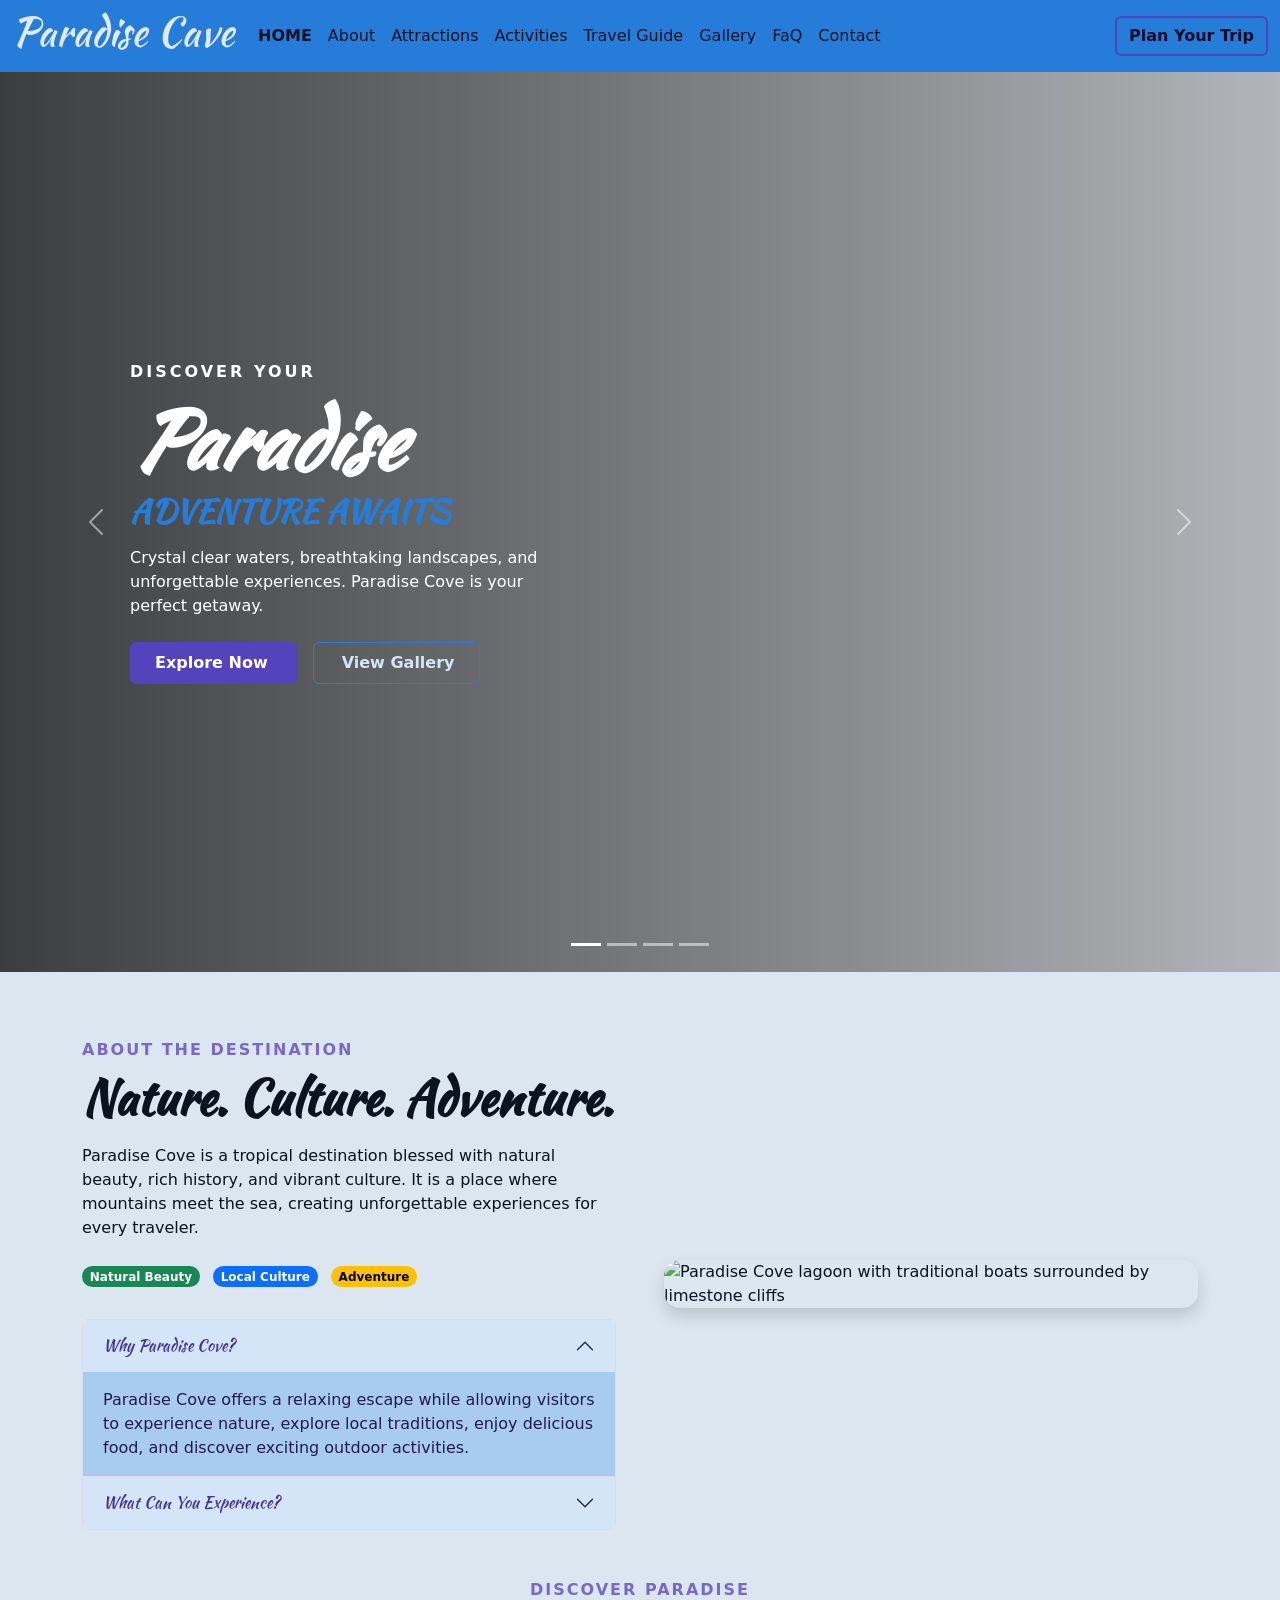
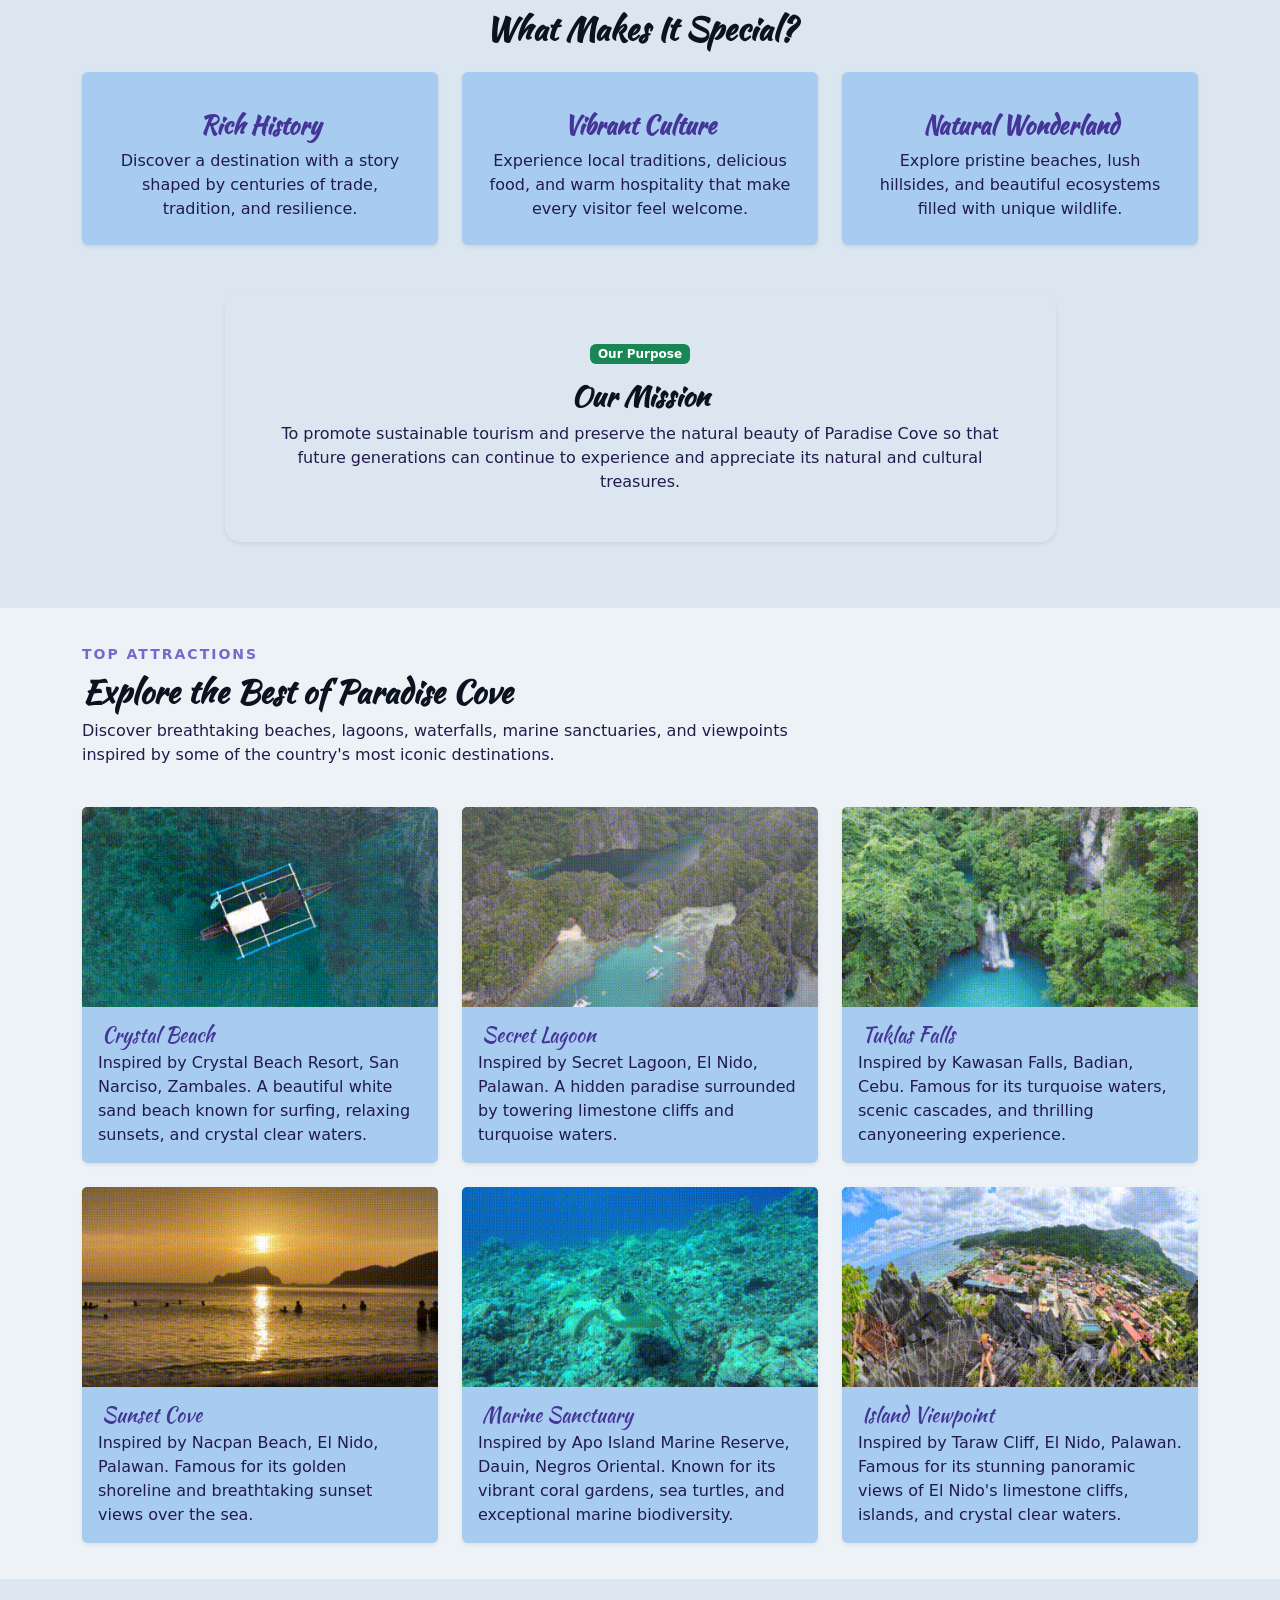
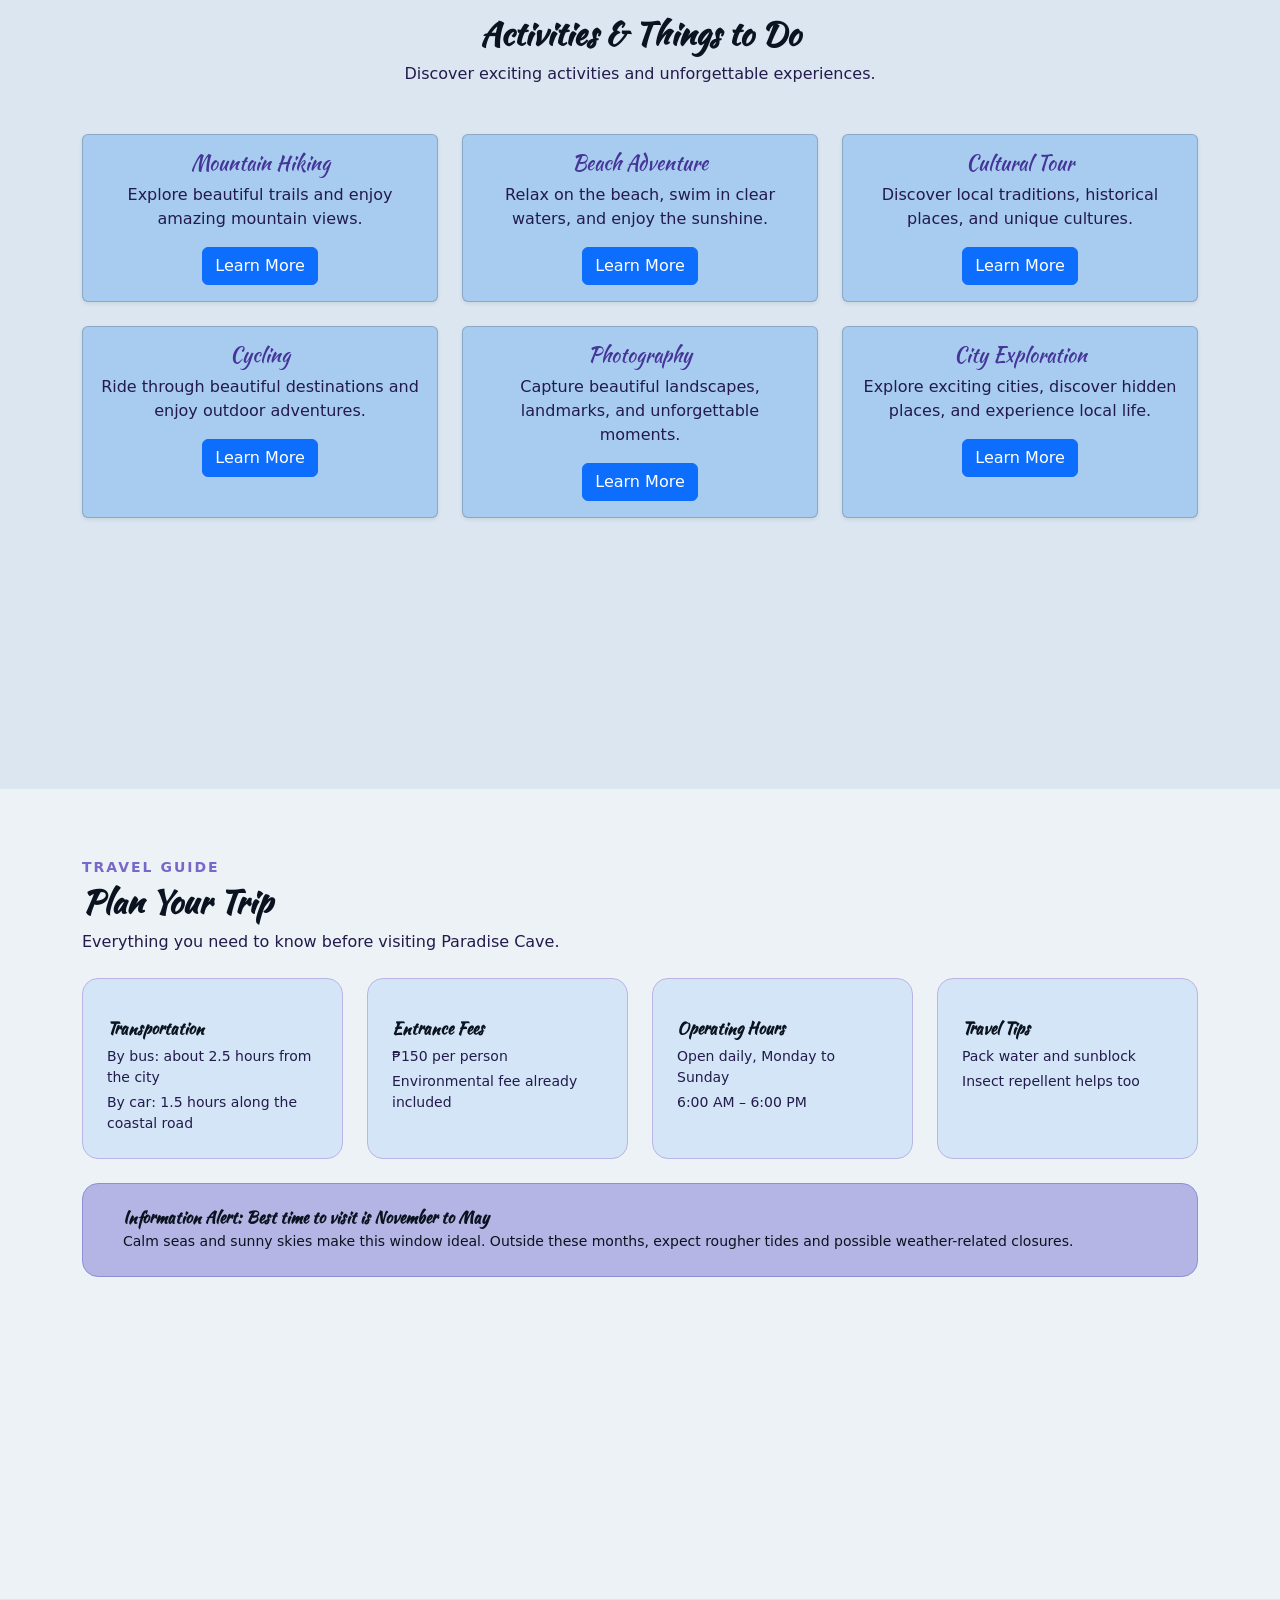
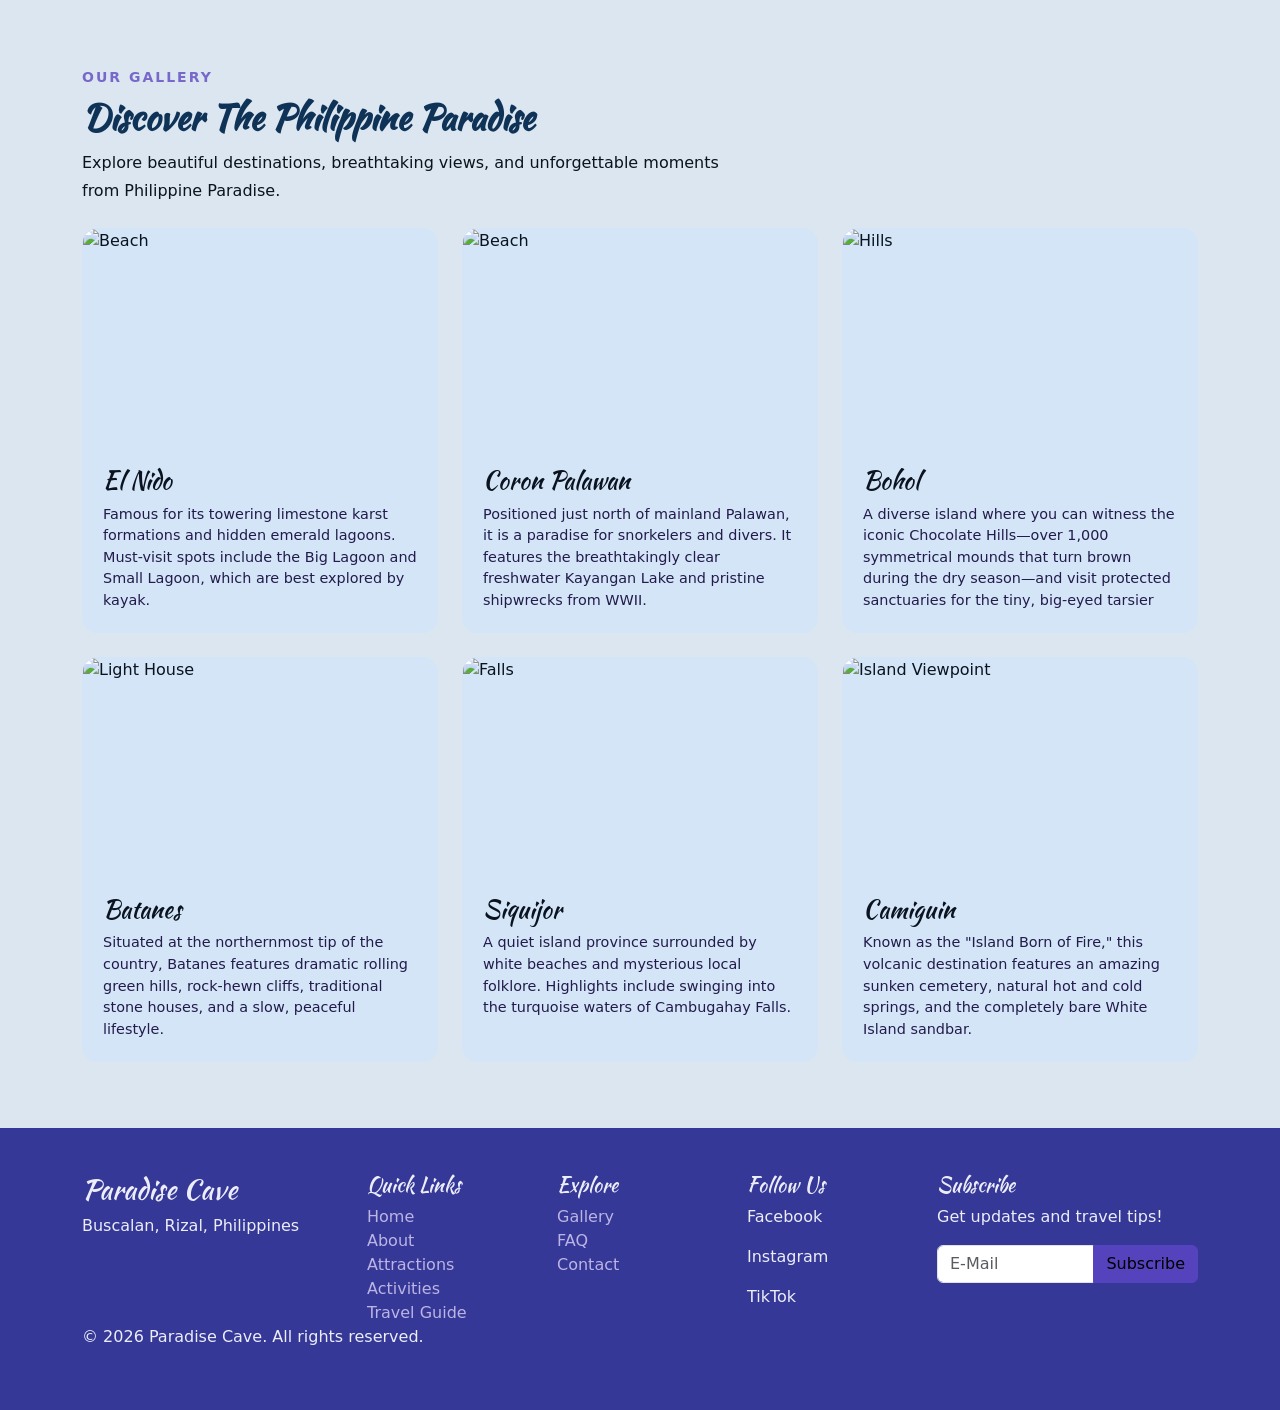
==== commit 02ef6c5b: "heck" ====
--- a/CCS114MidtermLabGrp2/index.html
+++ b/CCS114MidtermLabGrp2/index.html
@@ -995,6 +995,7 @@
 
 
 <!-- Activities & Things to Do -->
+<!-- Activities & Things to Do -->
     <section class="act" id="activities">
       <div class="container">
         <!-- SECTION TITLE -->
@@ -1151,6 +1152,12 @@
             </h5>
 
 
+
+
+
+
+
+
             <button
               type="button"
               class="btn-close"
@@ -1160,18 +1167,36 @@
           </div>
 
 
+
+
+
+
+
+
           <!-- Modal Body -->
           <div class="modal-body">
             <!-- Activity Image -->
             <img
-              src="images/mountain-hiking.jpg"
+              src="https://i.pinimg.com/1200x/e8/8a/1f/e88a1f4415073a2026627ba737ea939d.jpg"
               class="img-fluid rounded activity-image mb-4"
               alt="Mountain Hiking"
             />
 
 
+
+
+
+
+
+
             <!-- About -->
             <h5 class="fw-bold">About This Activity</h5>
+
+
+
+
+
+
 
 
             <p class="text-muted">
@@ -1181,12 +1206,30 @@
             </p>
 
 
+
+
+
+
+
+
             <!-- Activities Offered -->
             <h5 class="fw-bold mt-4">Activities Offered</h5>
 
 
+
+
+
+
+
+
             <div class="offer-box">
               <i class="bi bi-check-circle-fill"></i>
+
+
+
+
+
+
 
 
               <span>
@@ -1195,6 +1238,12 @@
               </span>
             </div>
           </div>
+
+
+
+
+
+
 
 
           <!-- Modal Footer -->
@@ -1206,6 +1255,12 @@
             >
               Close
             </button>
+
+
+
+
+
+
 
 
             <button
@@ -1239,6 +1294,12 @@
             </h5>
 
 
+
+
+
+
+
+
             <button
               type="button"
               class="btn-close"
@@ -1248,15 +1309,33 @@
           </div>
 
 
+
+
+
+
+
+
           <div class="modal-body">
             <img
-              src="images/beach-adventure.jpg"
+              src="https://i.pinimg.com/1200x/54/21/65/542165732be056c4b088113ea980fda4.jpg"
               class="img-fluid rounded activity-image mb-4"
               alt="Beach Adventure"
             />
 
 
+
+
+
+
+
+
             <h5 class="fw-bold">About This Activity</h5>
+
+
+
+
+
+
 
 
             <p class="text-muted">
@@ -1266,11 +1345,29 @@
             </p>
 
 
+
+
+
+
+
+
             <h5 class="fw-bold mt-4">Activities Offered</h5>
+
+
+
+
+
+
 
 
             <div class="offer-box">
               <i class="bi bi-check-circle-fill"></i>
+
+
+
+
+
+
 
 
               <span>
@@ -1279,6 +1376,12 @@
               </span>
             </div>
           </div>
+
+
+
+
+
+
 
 
           <div class="modal-footer">
@@ -1289,6 +1392,12 @@
             >
               Close
             </button>
+
+
+
+
+
+
 
 
             <button
@@ -1305,6 +1414,8 @@
         </div>
       </div>
     </div>
+
+
     <!-- CULTURAL TOUR MODAL -->
     <div
       class="modal fade"
@@ -1322,6 +1433,12 @@
             </h5>
 
 
+
+
+
+
+
+
             <button
               type="button"
               class="btn-close"
@@ -1331,15 +1448,33 @@
           </div>
 
 
+
+
+
+
+
+
           <div class="modal-body">
             <img
-              src="images/cultural-tour.jpg"
+              src="https://i.pinimg.com/736x/82/a7/68/82a768cbdb055b1ba9ec77115aaa4045.jpg"
               class="img-fluid rounded activity-image mb-4"
               alt="Cultural Tour"
             />
 
 
+
+
+
+
+
+
             <h5 class="fw-bold">About This Activity</h5>
+
+
+
+
+
+
 
 
             <p class="text-muted">
@@ -1349,11 +1484,29 @@
             </p>
 
 
+
+
+
+
+
+
             <h5 class="fw-bold mt-4">Activities Offered</h5>
+
+
+
+
+
+
 
 
             <div class="offer-box">
               <i class="bi bi-check-circle-fill"></i>
+
+
+
+
+
+
 
 
               <span>
@@ -1362,6 +1515,12 @@
               </span>
             </div>
           </div>
+
+
+
+
+
+
 
 
           <div class="modal-footer">
@@ -1372,6 +1531,12 @@
             >
               Close
             </button>
+
+
+
+
+
+
 
 
             <button
@@ -1388,6 +1553,10 @@
         </div>
       </div>
     </div>
+
+
+
+
     <!-- PHOTOGRAPHY MODAL -->
     <div
       class="modal fade"
@@ -1405,6 +1574,12 @@
             </h5>
 
 
+
+
+
+
+
+
             <button
               type="button"
               class="btn-close"
@@ -1414,15 +1589,33 @@
           </div>
 
 
+
+
+
+
+
+
           <div class="modal-body">
             <img
-              src="images/cycling.jpg"
+              src="https://i.pinimg.com/736x/e2/c7/c5/e2c7c5b447e628527f7cf29ccd8e3233.jpg"
               class="img-fluid rounded activity-image mb-4"
               alt="Cycling"
             />
 
 
+
+
+
+
+
+
             <h5 class="fw-bold">About This Activity</h5>
+
+
+
+
+
+
 
 
             <p class="text-muted">
@@ -1432,11 +1625,29 @@
             </p>
 
 
+
+
+
+
+
+
             <h5 class="fw-bold mt-4">Activities Offered</h5>
+
+
+
+
+
+
 
 
             <div class="offer-box">
               <i class="bi bi-check-circle-fill"></i>
+
+
+
+
+
+
 
 
               <span>
@@ -1445,6 +1656,12 @@
               </span>
             </div>
           </div>
+
+
+
+
+
+
 
 
           <div class="modal-footer">
@@ -1455,6 +1672,12 @@
             >
               Close
             </button>
+
+
+
+
+
+
 
 
             <button
@@ -1471,6 +1694,10 @@
         </div>
       </div>
     </div>
+
+
+
+
     <!-- CITY EXPLORATION MODAL -->
     <div
       class="modal fade"
@@ -1488,6 +1715,12 @@
             </h5>
 
 
+
+
+
+
+
+
             <button
               type="button"
               class="btn-close"
@@ -1497,17 +1730,35 @@
           </div>
 
 
+
+
+
+
+
+
           <div class="modal-body">
             <!-- Photography Image -->
             <img
-              src="images/photography.jpg"
+              src="https://i.pinimg.com/736x/5d/4d/50/5d4d50ed444cdf3ef1552f9e8d21acfe.jpg"
               class="img-fluid rounded activity-image mb-4"
               alt="Photography"
             />
 
 
+
+
+
+
+
+
             <!-- About -->
             <h5 class="fw-bold">About This Activity</h5>
+
+
+
+
+
+
 
 
             <p class="text-muted">
@@ -1517,12 +1768,30 @@
             </p>
 
 
+
+
+
+
+
+
             <!-- Activities Offered -->
             <h5 class="fw-bold mt-4">Activities Offered</h5>
 
 
+
+
+
+
+
+
             <div class="offer-box">
               <i class="bi bi-check-circle-fill"></i>
+
+
+
+
+
+
 
 
               <span>
@@ -1531,6 +1800,12 @@
               </span>
             </div>
           </div>
+
+
+
+
+
+
 
 
           <div class="modal-footer">
@@ -1541,6 +1816,12 @@
             >
               Close
             </button>
+
+
+
+
+
+
 
 
             <button
@@ -1574,6 +1855,12 @@
             </h5>
 
 
+
+
+
+
+
+
             <button
               type="button"
               class="btn-close"
@@ -1583,15 +1870,33 @@
           </div>
 
 
+
+
+
+
+
+
           <div class="modal-body">
             <img
-              src="images/city-exploration.jpg"
+              src="https://i.pinimg.com/1200x/0e/17/ce/0e17ce91342f60d8ffa108dfb2f9d9cf.jpg"
               class="img-fluid rounded activity-image mb-4"
               alt="City Exploration"
             />
 
 
+
+
+
+
+
+
             <h5 class="fw-bold">About This Activity</h5>
+
+
+
+
+
+
 
 
             <p class="text-muted">
@@ -1601,11 +1906,29 @@
             </p>
 
 
+
+
+
+
+
+
             <h5 class="fw-bold mt-4">Activities Offered</h5>
+
+
+
+
+
+
 
 
             <div class="offer-box">
               <i class="bi bi-check-circle-fill"></i>
+
+
+
+
+
+
 
 
               <span>
@@ -1614,6 +1937,12 @@
               </span>
             </div>
           </div>
+
+
+
+
+
+
 
 
           <div class="modal-footer">
@@ -1624,6 +1953,12 @@
             >
               Close
             </button>
+
+
+
+
+
+
 
 
             <button
@@ -1641,6 +1976,7 @@
       </div>
     </div>
 
+
 <!-- TRAVEL GUIDE -->
 
     <section id="travel-Guide" class="py-5 travel-guide">
